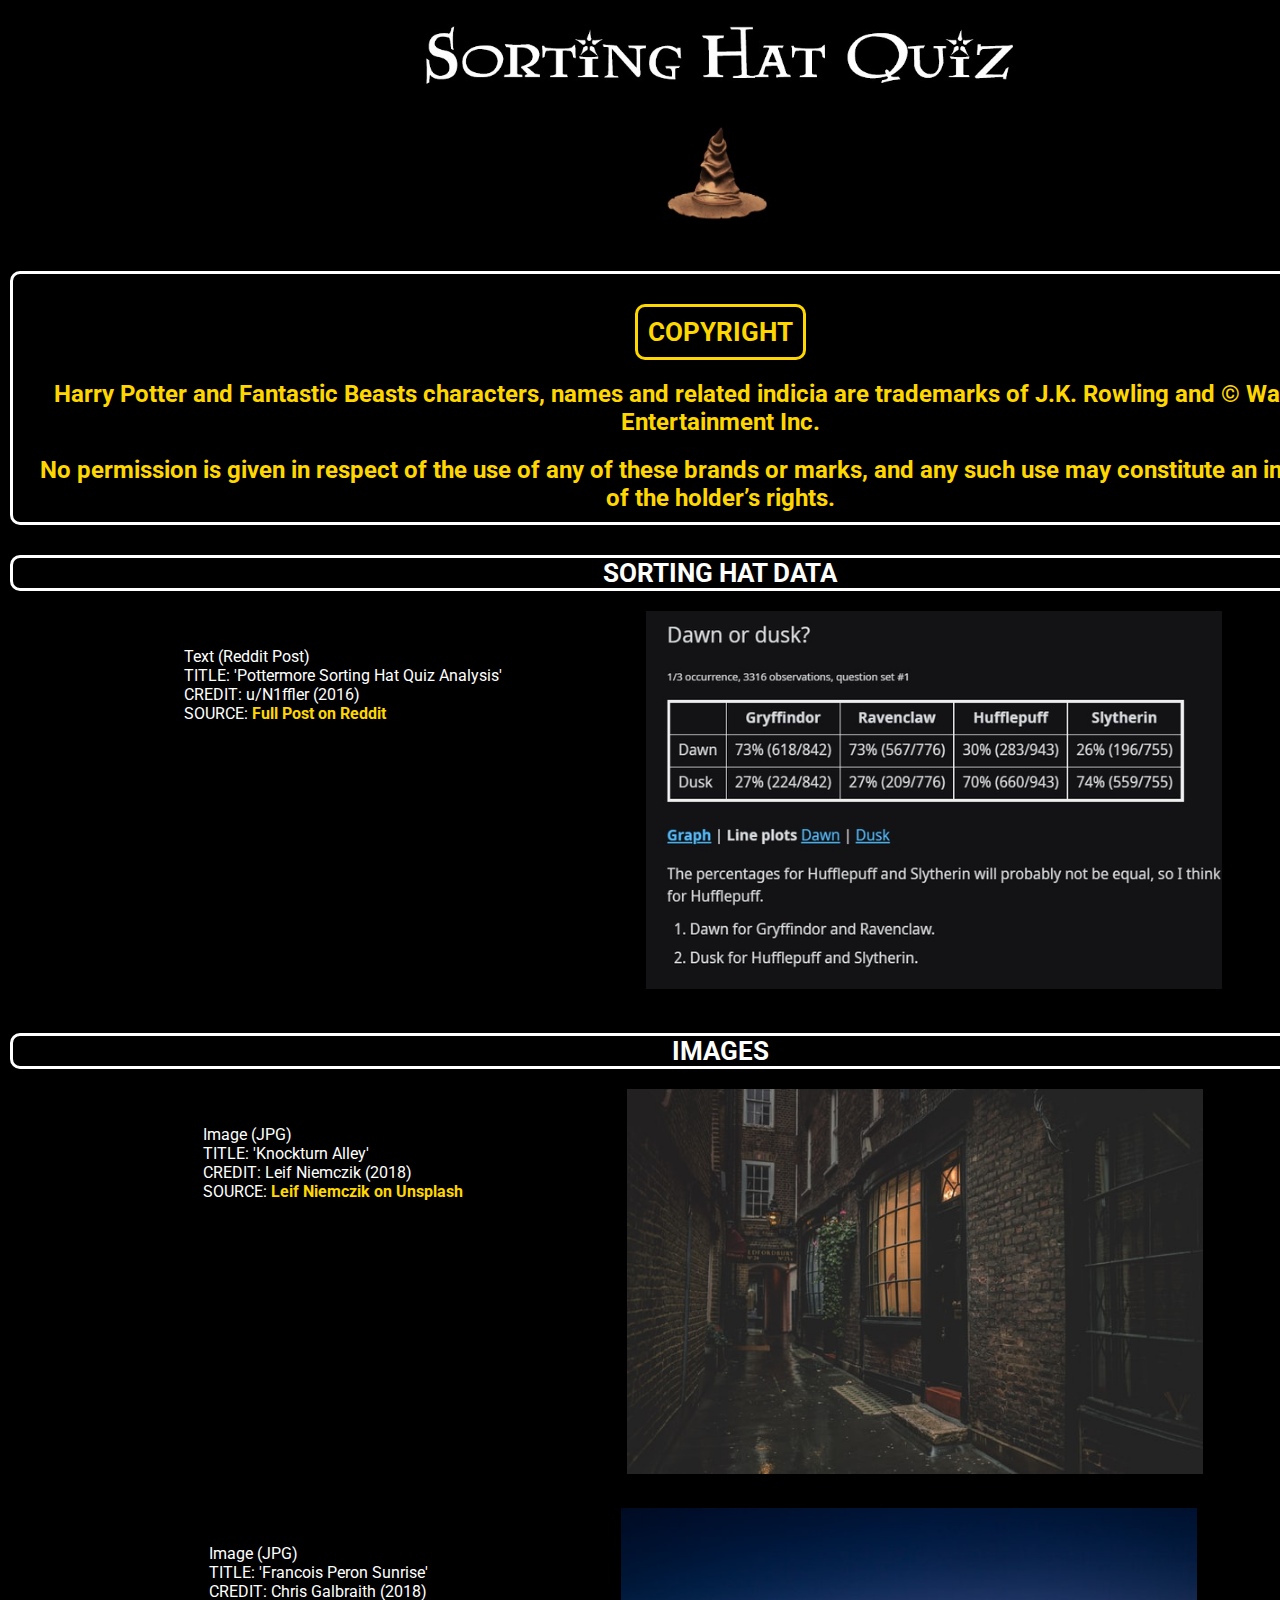
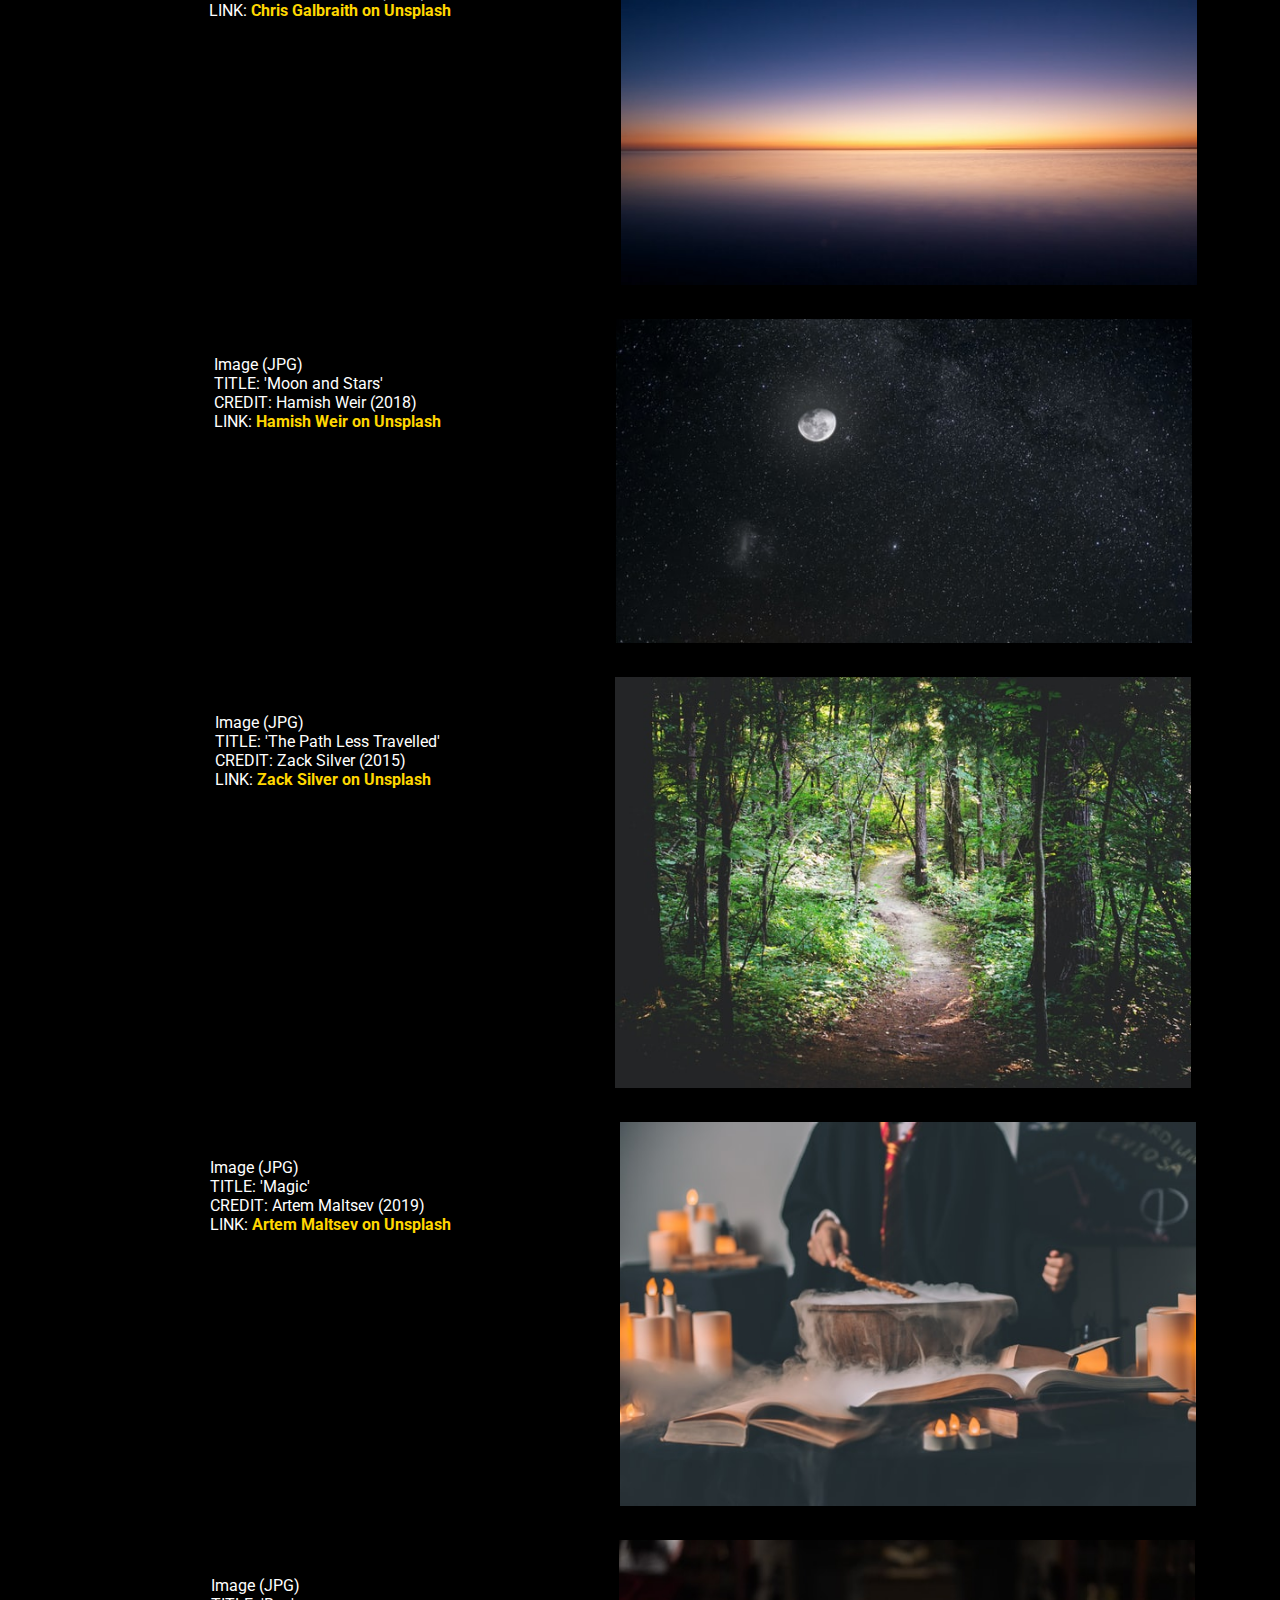
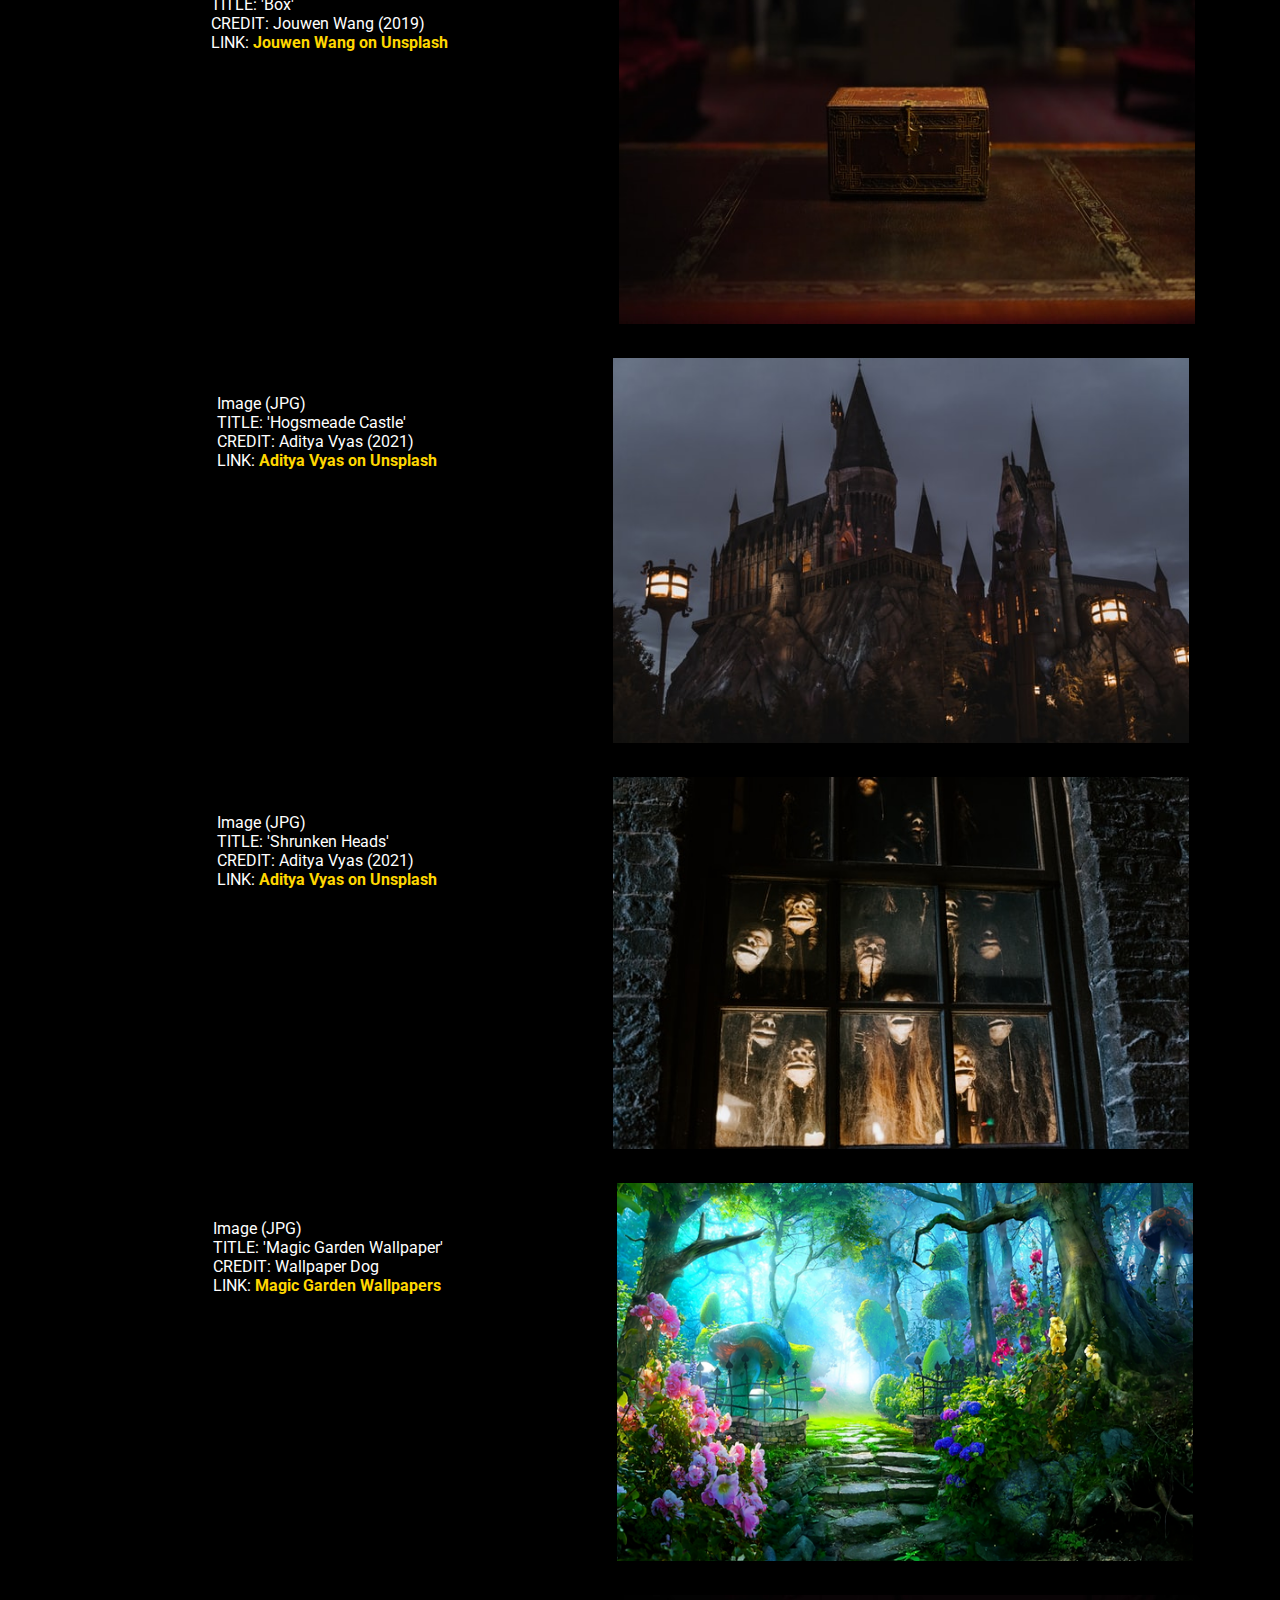
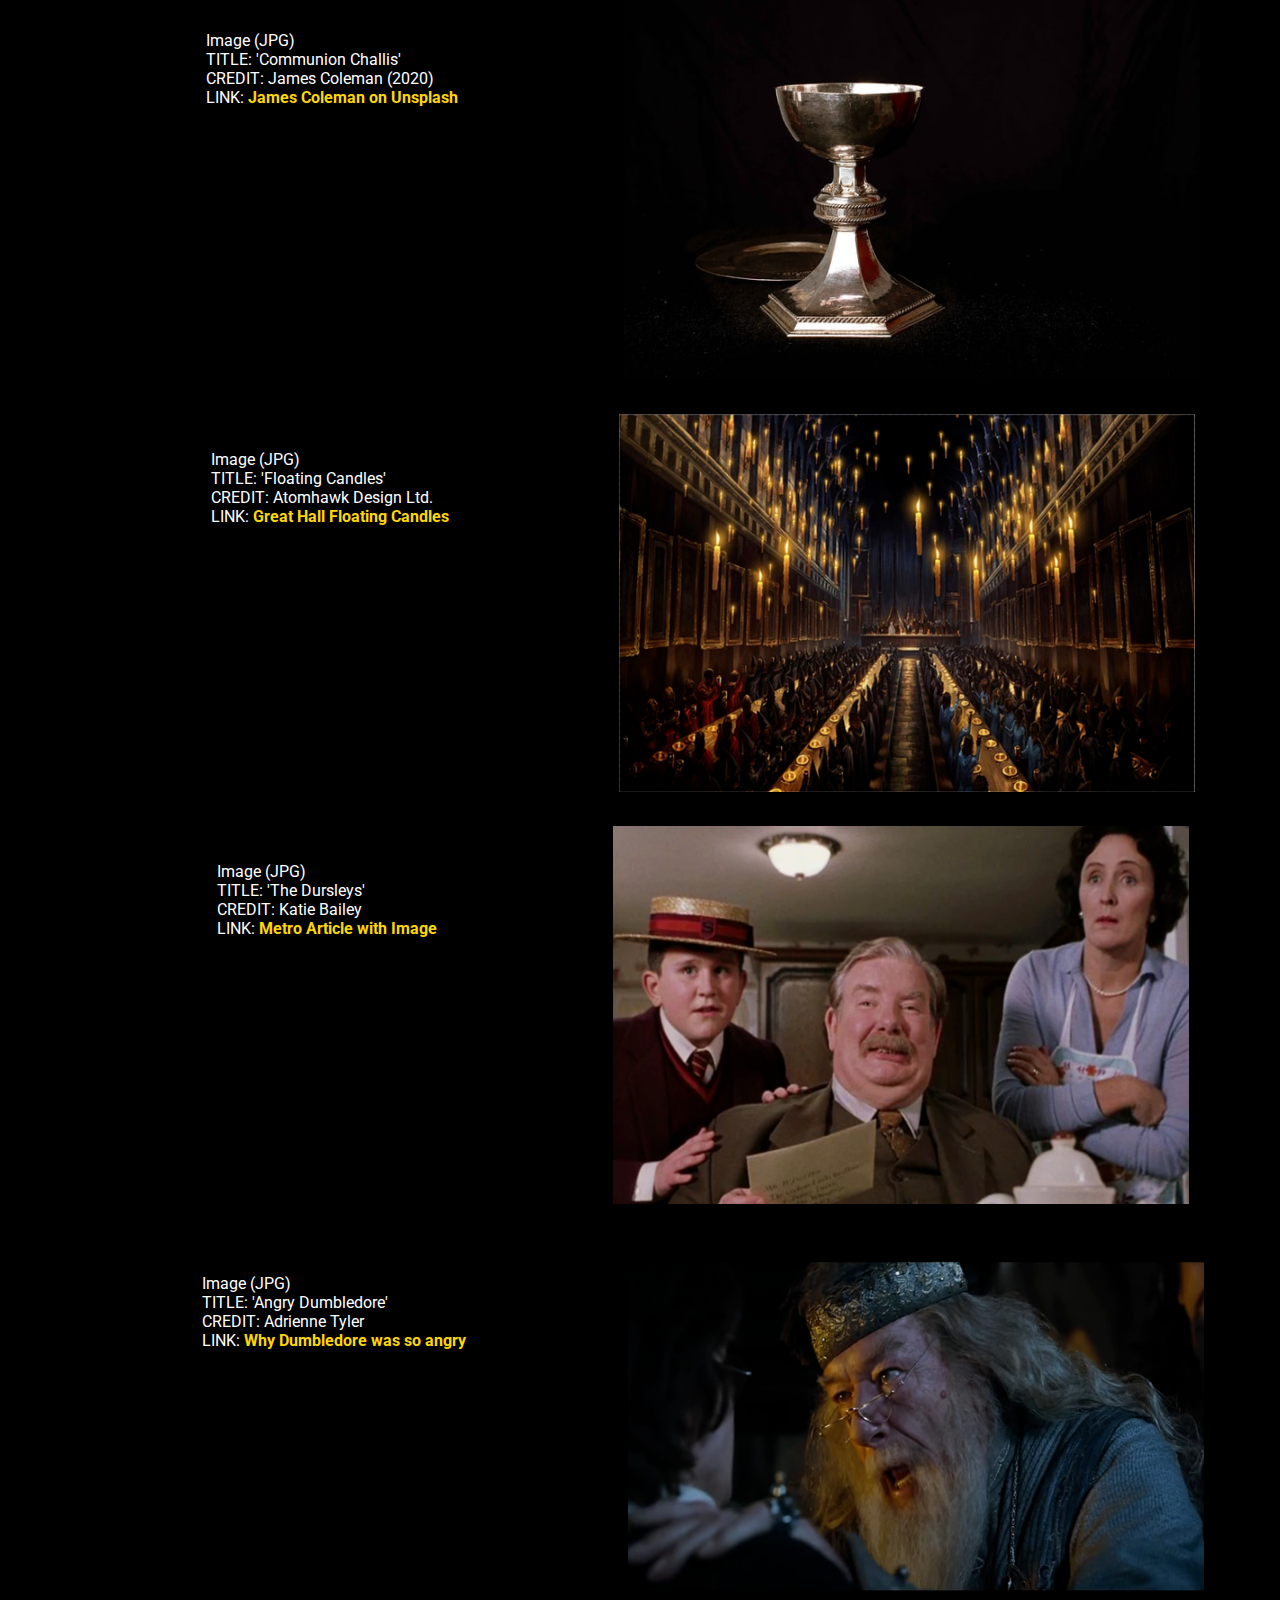
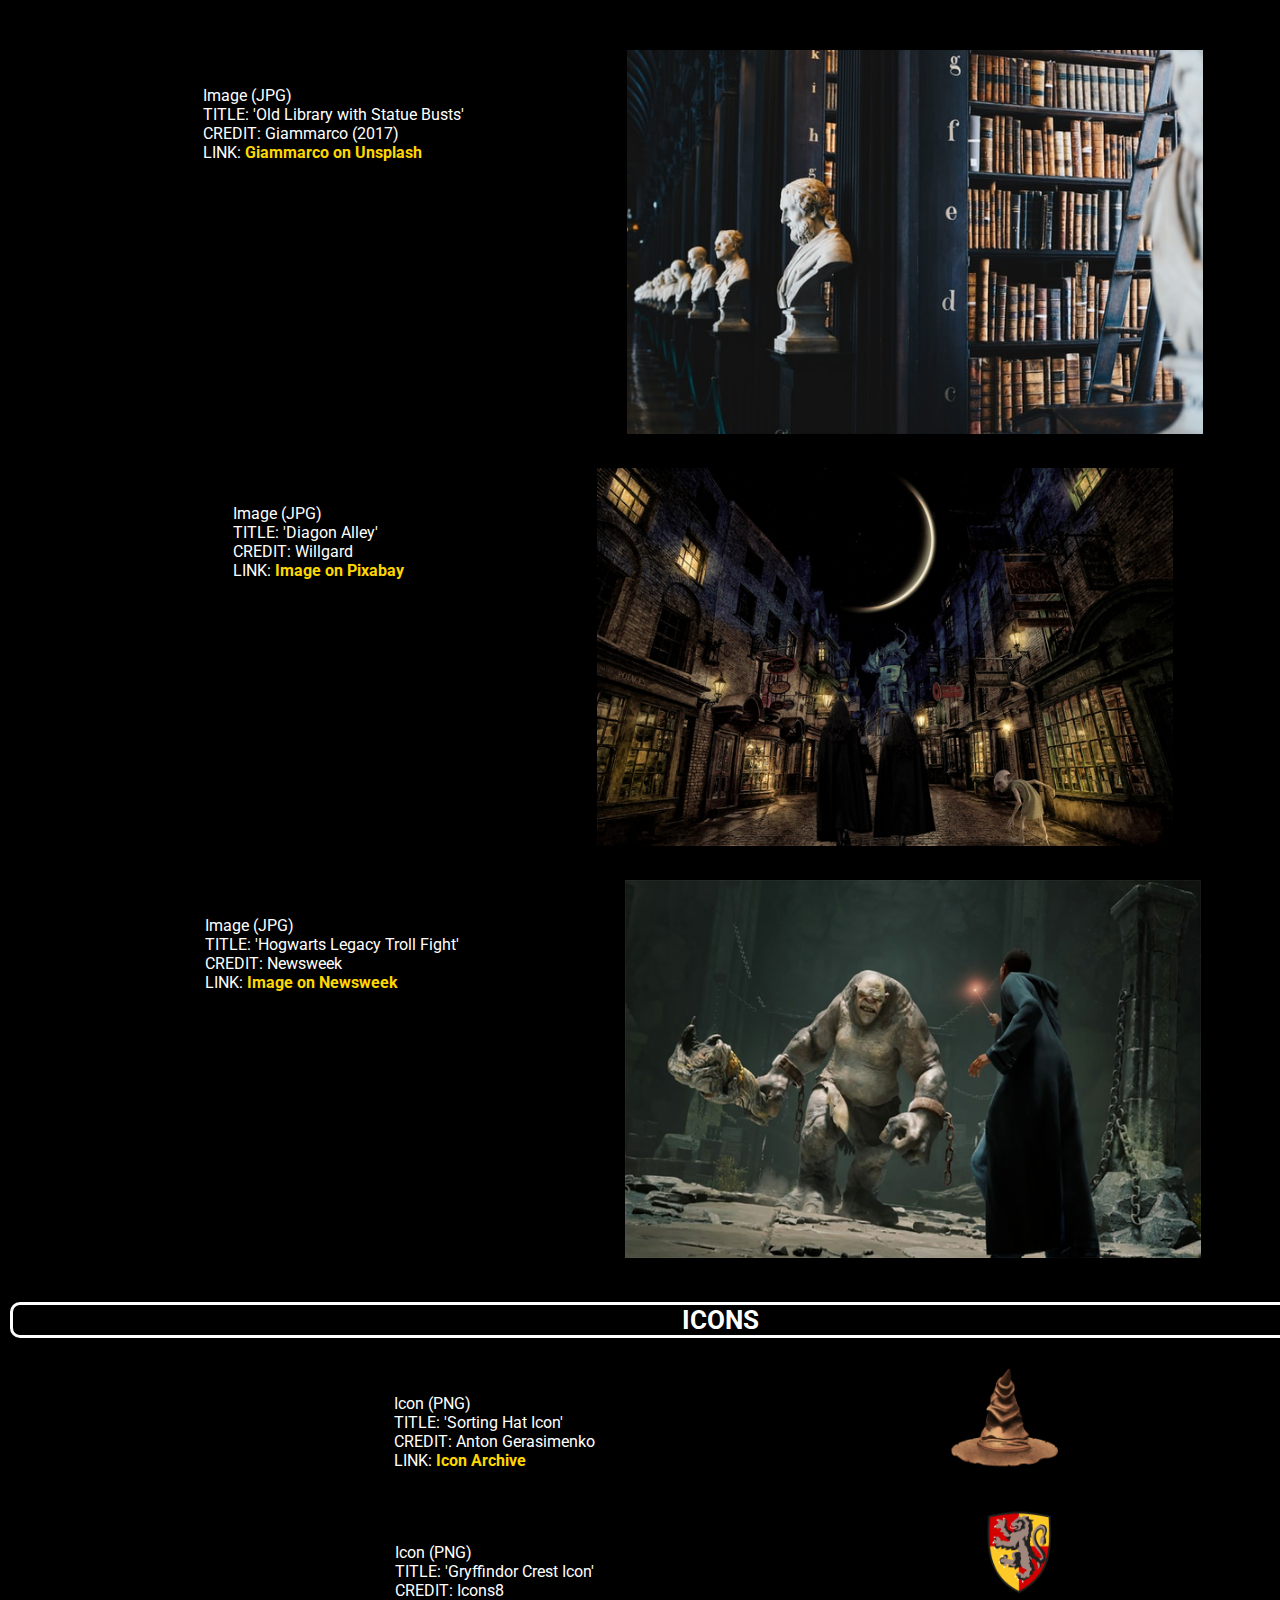
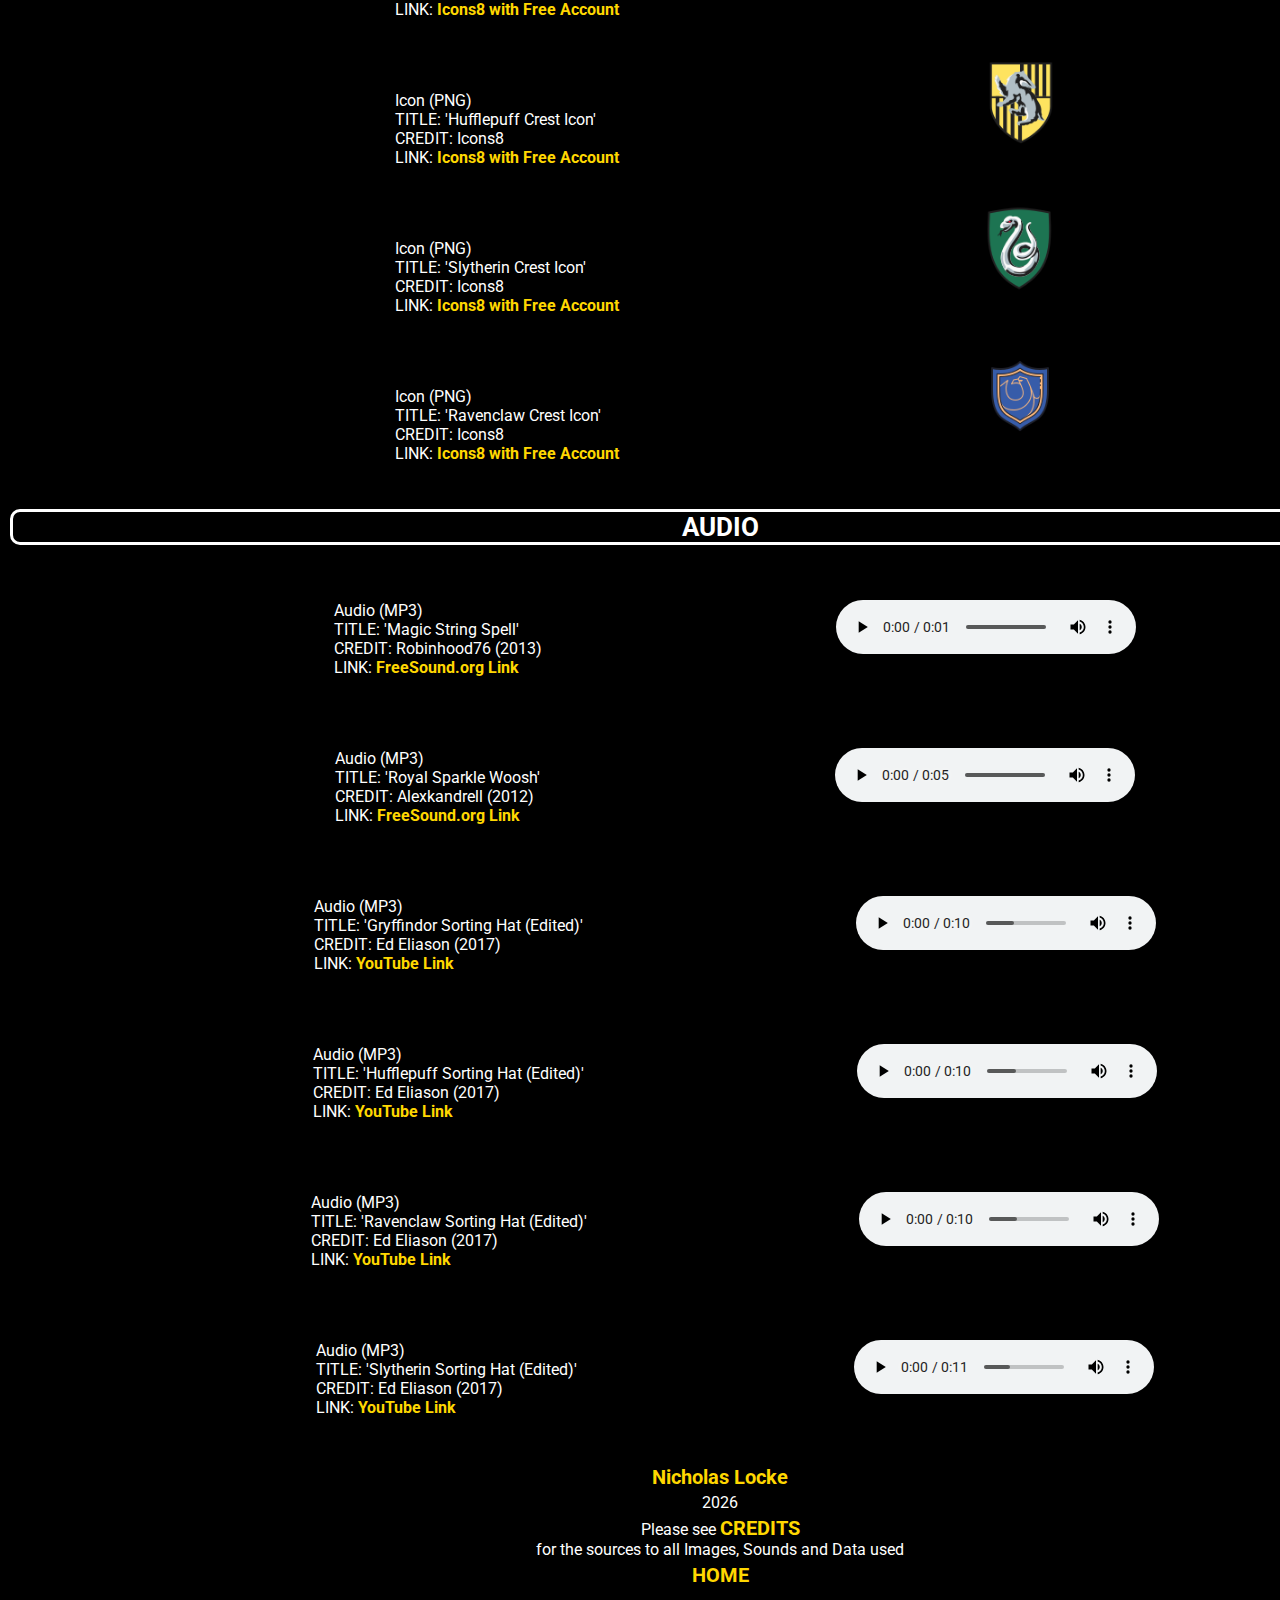
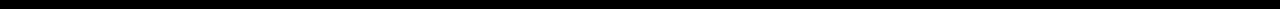
==== credits.html @ c32aa072 "Add files via upload" ====
<!DOCTYPE html>
<html lang="en">
    <head>
        <meta charset="UTF-8">
        <title>Sorting Hat Quiz | CREDITS</title>
        <meta name="viewport" content="width=device-width, initial-scale=1">
        <link rel="stylesheet" type="text/css" href="index.css">
        <link rel="preconnect" href="https://fonts.googleapis.com">
        <link rel="preconnect" href="https://fonts.gstatic.com" crossorigin>
        <link href="https://fonts.googleapis.com/css2?family=Cinzel+Decorative:wght@400;700&display=swap" rel="stylesheet">
        <link rel="preconnect" href="https://fonts.googleapis.com">
        <link rel="preconnect" href="https://fonts.gstatic.com" crossorigin>
        <link href="https://fonts.googleapis.com/css2?family=Cinzel:wght@600&display=swap" rel="stylesheet">
        <link href="https://fonts.googleapis.com/css2?family=Roboto:ital,wght@0,400;0,700;1,300&display=swap" rel="stylesheet">
        <link rel="preconnect" href="https://fonts.googleapis.com">
        <link rel="preconnect" href="https://fonts.gstatic.com" crossorigin>
        <link href="https://fonts.googleapis.com/css2?family=Merriweather:ital,wght@1,700&display=swap" rel="stylesheet">
        <script type="text/javascript" src="script.js"></script>
    </head>
    <body>
        <div id="page">
            <a href="index.html" class="home-image">
                <img src="images/Title-image-1.jpg" alt="Sorting Hat Quiz">
            </a>
            <div class="credit-heading">
                <h2 class="credit-heading" id="copyrightHeading">COPYRIGHT</h2>
                <h2 class="copyrightInfo">Harry Potter and Fantastic Beasts characters, names and related indicia are trademarks of J.K. Rowling and © Warner Bros. Entertainment Inc.</h2>
                <h2 class="copyrightInfo">No permission is given in respect of the use of any of these brands or marks, and any such use may constitute an infringement of the holder’s rights.</h2>
            </div>

            <h2 class="credit-heading">SORTING HAT DATA</h2>
            <div class="credit-image">
                <div class="creditsText">
                    <ul>
                        <li>Text (Reddit Post)</li>
                        <li>TITLE: 'Pottermore Sorting Hat Quiz Analysis'</li>
                        <li>CREDIT: u/N1ffler (2016)</li>
                        <li>SOURCE: <a href="https://www.reddit.com/r/Pottermore/comments/44os14/pottermore_sorting_hat_quiz_analysis/">Full Post on Reddit</a></li>
                    </ul>
                </div>
                <div class="creditsExample">
                    <img src="images/data-reddit-small.png" alt="Data table of Dawn or Dusk question on Reddit">
                </div>
            </div>
            <h2 class="credit-heading">IMAGES</h2>
            <div class="credit-image">
                <div class="creditsText">
                    <ul>
                        <li>Image (JPG)</li>
                        <li>TITLE: 'Knockturn Alley'</li>
                        <li>CREDIT: Leif Niemczik (2018)</li>
                        <li>SOURCE: <a href="https://unsplash.com/photos/Gp8R_D5klig">Leif Niemczik on Unsplash</a></li>
                    </ul>
                </div>
                <div class="creditsExample">
                    <img src="images/cobbletones-small-leif-niemczik.jpg" alt="Dimly-lit cobblestone alleyway">
                </div>
            </div>
            <div class="credit-image">
                <div class="creditsText">
                    <ul>
                        <li>Image (JPG)</li>
                        <li>TITLE: 'Francois Peron Sunrise'</li>
                        <li>CREDIT: Chris Galbraith (2018)</li>
                        <li>LINK: <a href="https://unsplash.com/photos/j_3qB1KygQ4">Chris Galbraith on Unsplash</a></li>
                    </ul>
                </div>
                <div class="creditsExample">
                    <img src="images/dawn-small-chris-galbraith.jpg" alt="Sunrise over Francois Peron National Park Beach in Australia">
                </div>
            </div>
            <div class="credit-image">
                <div class="creditsText">
                    <ul>
                        <li>Image (JPG)</li>
                        <li>TITLE: 'Moon and Stars'</li>
                        <li>CREDIT: Hamish Weir (2018)</li>
                        <li>LINK: <a href="https://unsplash.com/photos/cuO6_mnbgPE">Hamish Weir on Unsplash</a></li>
                    </ul>
                </div>
                <div class="creditsExample">
                    <img src="images/moon-stars-small-hamish-weir.jpg" alt="Bright Moon and starry night">
                </div>
            </div>
            <div class="credit-image">
                <div class="creditsText">
                    <ul>
                        <li>Image (JPG)</li>
                        <li>TITLE: 'The Path Less Travelled'</li>
                        <li>CREDIT: Zack Silver (2015)</li>
                        <li>LINK: <a href="https://unsplash.com/photos/5XiJQIvs6AY">Zack Silver on Unsplash</a></li>
                    </ul>
                </div>
                <div class="creditsExample">
                    <img src="images/woods-small-zack-silver.jpg" alt="Winding dirt path disappearing into the forest">
                </div>
            </div>
            <div class="credit-image">
                <div class="creditsText">
                    <ul>
                        <li>Image (JPG)</li>
                        <li>TITLE: 'Magic'</li>
                        <li>CREDIT: Artem Maltsev (2019)</li>
                        <li>LINK: <a href="https://unsplash.com/photos/3n7DdlkMfEg">Artem Maltsev on Unsplash</a></li>
                    </ul>
                </div>
                <div class="creditsExample">
                    <img src="images/potion-small-artem-maltsev.jpg" alt="Person in Harry Potter robes waving a wand over a misty bowl">
                </div>
            </div>
            <div class="credit-image">
                <div class="creditsText">
                    <ul>
                        <li>Image (JPG)</li>
                        <li>TITLE: 'Box'</li>
                        <li>CREDIT: Jouwen Wang (2019)</li>
                        <li>LINK: <a href="https://unsplash.com/photos/UChknR2z5EM">Jouwen Wang on Unsplash</a></li>
                    </ul>
                </div>
                <div class="creditsExample">
                    <img src="images/treasure-small-jouwen-wang.jpg" alt="A small gold and red ornate chest">
                </div>
            </div>
            <div class="credit-image">
                <div class="creditsText">
                    <ul>
                        <li>Image (JPG)</li>
                        <li>TITLE: 'Hogsmeade Castle'</li>
                        <li>CREDIT: Aditya Vyas (2021)</li>
                        <li>LINK: <a href="https://unsplash.com/photos/5qUJfO4NU4o">Aditya Vyas on Unsplash</a></li>
                    </ul>
                </div>
                <div class="creditsExample">
                    <img src="images/hogwarts-small-aditya-vyas.jpg" alt="A dark Hogsmeade Castle">
                </div>
            </div>
            <div class="credit-image">
                <div class="creditsText">
                    <ul>
                        <li>Image (JPG)</li>
                        <li>TITLE: 'Shrunken Heads'</li>
                        <li>CREDIT: Aditya Vyas (2021)</li>
                        <li>LINK: <a href="https://unsplash.com/photos/Ctpwu6-MeGM">Aditya Vyas on Unsplash</a></li>
                    </ul>
                </div>
                <div class="creditsExample">
                    <img src="images/shrunken-heads-small-aditya-vyas.jpg" alt="Shrunken head characters from Harry Potter in Diagon Alley">
                </div>
            </div>
            <div class="credit-image">
                <div class="creditsText">
                    <ul>
                        <li>Image (JPG)</li>
                        <li>TITLE: 'Magic Garden Wallpaper'</li>
                        <li>CREDIT: Wallpaper Dog</li>
                        <li>LINK: <a href="https://wallpaper.dog/magic-garden-wallpapers">Magic Garden Wallpapers</a></li>
                    </ul>
                </div>
                <div class="creditsExample">
                    <img src="images/Magical-Garden-small.png" alt="A bright, colorful, magical garden">
                </div>
            </div>
            <div class="credit-image">
                <div class="creditsText">
                    <ul>
                        <li>Image (JPG)</li>
                        <li>TITLE: 'Communion Challis'</li>
                        <li>CREDIT: James Coleman (2020)</li>
                        <li>LINK: <a href="https://unsplash.com/photos/oBn35IwlLYQ">James Coleman on Unsplash</a></li>
                    </ul>
                </div>
                <div class="creditsExample">
                    <img src="images/goblet-small-james-coleman.jpg" alt="A shimmering silver goblet">
                </div>
            </div>
            <div class="credit-image">
                <div class="creditsText">
                    <ul>
                        <li>Image (JPG)</li>
                        <li>TITLE: 'Floating Candles'</li>
                        <li>CREDIT: Atomhawk Design Ltd.</li>
                        <li>LINK: <a href="https://harrypotter.fandom.com/wiki/Great_Hall_floating_candles?file=Great_Hall_Pottermore.jpg">Great Hall Floating Candles</a></li>
                    </ul>
                </div>
                <div class="creditsExample">
                    <img src="images/great-hall-small.png" alt="The Great Hall filled with students and floating candles">
                </div>
            </div>
            <div class="credit-image">
                <div class="creditsText">
                    <ul>
                        <li>Image (JPG)</li>
                        <li>TITLE: 'The Dursleys'</li>
                        <li>CREDIT: Katie Bailey</li>
                        <li>LINK: <a href="https://metro.co.uk/2015/04/24/so-thats-why-the-dursleys-were-so-horrible-to-harry-potter-a-fan-has-the-answer-5165336/">Metro Article with Image</a></li>
                    </ul>
                </div>
                <div class="creditsExample">
                    <img src="images/dursleys-small.png" alt="The Dursley Family">
                </div>
            </div>
            <div class="credit-image">
                <div class="creditsText">
                    <ul>
                        <li>Image (JPG)</li>
                        <li>TITLE: 'Angry Dumbledore'</li>
                        <li>CREDIT: Adrienne Tyler</li>
                        <li>LINK: <a href="https://screenrant.com/harry-potter-dumbledore-goblet-fire-movie-book-changes-reason/">Why Dumbledore was so angry</a></li>
                    </ul>
                </div>
                <div class="creditsExample">
                    <img src="images/angry-dumbledore-small.png" alt="Angry Dumbledore">
                </div>
            </div>
            <div class="credit-image">
                <div class="creditsText">
                    <ul>
                        <li>Image (JPG)</li>
                        <li>TITLE: 'Old Library with Statue Busts'</li>
                        <li>CREDIT: Giammarco (2017)</li>
                        <li>LINK: <a href="https://unsplash.com/photos/zeH-ljawHtg">Giammarco on Unsplash</a></li>
                    </ul>
                </div>
                <div class="creditsExample">
                    <img src="images/library-small-giammarco.jpg" alt="Old library shelves lined with marble statue busts">
                </div>
            </div>
            <div class="credit-image">
                <div class="creditsText">
                    <ul>
                        <li>Image (JPG)</li>
                        <li>TITLE: 'Diagon Alley'</li>
                        <li>CREDIT: Willgard</li>
                        <li>LINK: <a href="https://pixabay.com/illustrations/fantasy-harry-potter-diagon-alley-5064699/">Image on Pixabay</a></li>
                    </ul>
                </div>
                <div class="creditsExample">
                    <img src="images/fantasy-small.png" alt="Two cloaked wizards and a house elf walk through Diagon Alley at night">
                </div>
            </div>
            <div class="credit-image">
                <div class="creditsText">
                    <ul>
                        <li>Image (JPG)</li>
                        <li>TITLE: 'Hogwarts Legacy Troll Fight'</li>
                        <li>CREDIT: Newsweek</li>
                        <li>LINK: <a href="https://d.newsweek.com/en/full/1638739/hogwarts-legacy-harry-potter-game-screenshot-troll.jpg">Image on Newsweek</a></li>
                    </ul>
                </div>
                <div class="creditsExample">
                    <img src="images/troll-fight-small.png" alt="A student holds their wand towards an approaching Mountain Troll">
                </div>
            </div>

            <h2 class="credit-heading">ICONS</h2>
            <div class="credit-image">
                <div class="creditsText">
                    <ul>
                        <li>Icon (PNG)</li>
                        <li>TITLE: 'Sorting Hat Icon'</li>
                        <li>CREDIT: Anton Gerasimenko</li>
                        <li>LINK: <a href="https://iconarchive.com/show/harry-potter-icons-by-anton-gerasimenko/sorting-hat-icon.html">Icon Archive</a></li>
                    </ul>
                </div>
                <div class="creditsExample">
                    <img src="images/Sorting-Hat-icon.png" alt="The Sorting Hat icon">
                </div>
            </div>
            <div class="credit-image">
                <div class="creditsText">
                    <ul>
                        <li>Icon (PNG)</li>
                        <li>TITLE: 'Gryffindor Crest Icon'</li>
                        <li>CREDIT: Icons8</li>
                        <li>LINK: <a href="https://icons8.com/icon/0MaghjCIlU4Y/gryffindor">Icons8 with Free Account</a></li>
                    </ul>
                </div>
                <div class="creditsExample">
                    <img src="images/icons8-gryffindor-100.png" alt="The Gryffindor crest icon">
                </div>
            </div>
            <div class="credit-image">
                <div class="creditsText">
                    <ul>
                        <li>Icon (PNG)</li>
                        <li>TITLE: 'Hufflepuff Crest Icon'</li>
                        <li>CREDIT: Icons8</li>
                        <li>LINK: <a href="https://icons8.com/icon/z7tMHw3wXwUG/hufflepuff">Icons8 with Free Account</a></li>
                    </ul>
                </div>
                <div class="creditsExample">
                    <img src="images/icons8-hufflepuff-100.png" alt="The Hufflepuff crest icon">
                </div>
            </div>
            <div class="credit-image">
                <div class="creditsText">
                    <ul>
                        <li>Icon (PNG)</li>
                        <li>TITLE: 'Slytherin Crest Icon'</li>
                        <li>CREDIT: Icons8</li>
                        <li>LINK: <a href="https://icons8.com/icon/cRceI952fhbT/slytherin">Icons8 with Free Account</a></li>
                    </ul>
                </div>
                <div class="creditsExample">
                    <img src="images/icons8-slytherin-100.png" alt="The Slytherin crest icon">
                </div>
            </div>
            <div class="credit-image">
                <div class="creditsText">
                    <ul>
                        <li>Icon (PNG)</li>
                        <li>TITLE: 'Ravenclaw Crest Icon'</li>
                        <li>CREDIT: Icons8</li>
                        <li>LINK: <a href="https://icons8.com/icon/x0UqGs4XcKTW/ravenclaw">Icons8 with Free Account</a></li>
                    </ul>
                </div>
                <div class="creditsExample">
                    <img src="images/icons8-ravenclaw-100.png" alt="The Ravenclaw crest icon">
                </div>
            </div>

            <h2 class="credit-heading">AUDIO</h2>
            <div class="credit-audio">
                <div class="creditsText">
                    <ul>
                        <li>Audio (MP3)</li>
                        <li>TITLE: 'Magic String Spell'</li>
                        <li>CREDIT: Robinhood76 (2013)</li>
                        <li>LINK: <a href="https://freesound.org/people/Robinhood76/sounds/178318/">FreeSound.org Link</a></li>
                    </ul>
                </div>
                <div class="creditsExample">
                    <audio src="audio/magic(edited).mp3" controls></audio>
                </div>
            </div>
            <div class="credit-audio">
                <div class="creditsText">
                    <ul>
                        <li>Audio (MP3)</li>
                        <li>TITLE: 'Royal Sparkle Woosh'</li>
                        <li>CREDIT: Alexkandrell (2012)</li>
                        <li>LINK: <a href="https://freesound.org/people/alexkandrell/sounds/170523/">FreeSound.org Link</a></li>
                    </ul>
                </div>
                <div class="creditsExample">
                    <audio src="audio/Royal-sparkle-woosh-centre.mp3" controls></audio>
                </div>
            </div>
            <div class="credit-audio">
                <div class="creditsText">
                    <ul>
                        <li>Audio (MP3)</li>
                        <li>TITLE: 'Gryffindor Sorting Hat (Edited)'</li>
                        <li>CREDIT: Ed Eliason (2017)</li>
                        <li>LINK: <a href="https://www.youtube.com/watch?v=QIMtW4Jh1Xo&ab_channel=EdEliason">YouTube Link</a></li>
                    </ul>
                </div>
                <div class="creditsExample">
                    <audio src="audio/Gryffindor(edited).mp3" controls></audio>
                </div>
            </div>
            <div class="credit-audio">
                <div class="creditsText">
                    <ul>
                        <li>Audio (MP3)</li>
                        <li>TITLE: 'Hufflepuff Sorting Hat (Edited)'</li>
                        <li>CREDIT: Ed Eliason (2017)</li>
                        <li>LINK: <a href="https://www.youtube.com/watch?v=VfZ1xZTF_RA&ab_channel=EdEliason">YouTube Link</a></li>
                    </ul>
                </div>
                <div class="creditsExample">
                    <audio src="audio/Hufflepuff(edited).mp3" controls></audio>
                </div>
            </div>
            <div class="credit-audio">
                <div class="creditsText">
                    <ul>
                        <li>Audio (MP3)</li>
                        <li>TITLE: 'Ravenclaw Sorting Hat (Edited)'</li>
                        <li>CREDIT: Ed Eliason (2017)</li>
                        <li>LINK: <a href="https://www.youtube.com/watch?v=O9XVYs-aSW0&ab_channel=EdEliason">YouTube Link</a></li>
                    </ul>
                </div>
                <div class="creditsExample">
                    <audio src="audio/Ravenclaw(edited).mp3" controls></audio>
                </div>
            </div>
            <div class="credit-audio">
                <div class="creditsText">
                    <ul>
                        <li>Audio (MP3)</li>
                        <li>TITLE: 'Slytherin Sorting Hat (Edited)'</li>
                        <li>CREDIT: Ed Eliason (2017)</li>
                        <li>LINK: <a href="https://www.youtube.com/watch?v=ozC4uWuJ-d0&ab_channel=EdEliason">YouTube Link</a></li>
                    </ul>
                </div>
                <div class="creditsExample">
                    <audio src="audio/Slytherin(edited).mp3" controls></audio>
                </div>
            </div>
            <footer class="mainFooter">
                <p><a href="https://github.com/nloc1929" target="#">Nicholas Locke</a></p>
                <p><span id="date_year"></span></p>
                <p>Please see <a href="credits.html">CREDITS</a> <br>for the sources to all Images, Sounds and Data used</p>
                <p><a href="index.html">HOME</a> <br></p>
                <!-- JAVASCRIPT FUNCTION TO DISPLAY CURRENT YEAR -->
                <script>
                    const getYear = new Date();
                    document.getElementById('date_year').textContent = getYear.getFullYear();
                </script>
            </footer>
        </div>


        <!-- AUDIO FILES -->
        <audio id="gryffindorAudio"><source src="audio/Gryffindor(edited).mp3"></audio>
        <audio id="ravenclawAudio"><source src="audio/Ravenclaw(edited).mp3"></audio>
        <audio id="hufflepuffAudio"><source src="audio/Hufflepuff(edited).mp3"></audio>
        <audio id="slytherinAudio"><source src="audio/Slytherin(edited).mp3"></audio>
        <audio id="buttonAudio"><source src="audio/magic(edited).mp3"></audio>
        <audio id="restartAudio"><source src="audio/Royal-sparkle-woosh-centre.mp3"></audio>

    </body>
</html>
---- index.css ----
body {
    margin: 0;
    padding: 0;
    background-color: #000;
}
#page {
    max-width: 100%;
    background-color: #000;
}

:root {
    --goldColor: linear-gradient(gold, goldenrod);
    --boneWhite: #faf6f0;
}

/* TITLE IMAGE (SORTING HAT QUIZ) */
.title-image {
    display: flex;
    justify-content: center;
    align-items: center;
    background-color: #000;
}
.title-image img {
    width: 50%;
}
#question-count1, #question-count2 {
    color: #FFF;
    font-family: 'Cinzel', serif;
    font-weight: bold;
}


/* QUESTION 1 CSS (2-PART QUESTION) */
/* 1: MOON OR STARS? */
.question1 {
    display: flex;
    justify-content: center;
    align-items: center;
    flex-direction: column;
    background: url(images/moon-stars-hamish-weir.jpg) no-repeat fixed;
    padding: 20px;
    height: 550px;
    font-family: 'Cinzel Decorative', cursive;
}
.question1 h2 {
    color: #FFF;
    text-align: center;
    background-color: rgb(0, 0, 0, 0.6);
    padding: 20px;
    border-radius: 10px;
    font-size: 20px;
}
.question1 .buttons {
    display: flex;
    justify-content: center;
    align-items: center;
    flex-direction: row;
    gap: 0px;
    width: 50%;
}
.buttons button {
    padding: 30px;
    margin: 10px;
    cursor: pointer;
    font-family: 'Cinzel', serif;
    font-size: 16px;
    border-radius: 10px;
    transition: 0.2s;
}
.buttons button:hover {
    box-shadow: #FFF 0px 0px 10px 10px;
    filter: brightness(1.1);
    background: none;
    color: var(--boneWhite);
    background-color: rgb(0, 0, 0, 0.7);
}


/* QUESTION 2 CSS (2-PART QUESTION) */
/* 2A: DUSK OR DAWN? */
/* 2B: FOREST OR RIVER? */
.question2 {
    display: none;
    justify-content: center;
    align-items: center;
    flex-direction: column;
    /* 2A: background: url(images/daw-dusk-chris-galbraith.jpg) no-repeat fixed;*/
    /* 2B: background: url(images/woods-photo-zack-silver.jpg) no-repeat fixed;*/
    padding: 20px;
    height: 550px;
    font-family: 'Cinzel Decorative', cursive;
}
.question2 h2 {
    color: #FFF;
    text-align: center;
    background-color: rgb(0, 0, 0, 0.6);
    padding: 20px;
    border-radius: 10px;
    font-size: 20px;
}
.question2 .buttons {
    display: flex;
    justify-content: center;
    align-items: center;
    flex-direction: row;
    width: 50%;
}



/* QUESTION 3 CSS (4-PART QUESTION) */
/* 3A: FOUR CHESTS */
/* 3B: FOUR GOBLETS */
.question3 {
    display: none;
    justify-content: center;
    align-items: center;
    flex-direction: column;
    /* 3A: background: url(images/treasure-chest-jouwen-wang.jpg) no-repeat center fixed;*/
    /* 3B: background: url(images/goblet-james-coleman.jpg) no-repeat fixed;*/
    padding: 20px 20px 100px 20px;
    height: 570px;
    font-family: 'Cinzel Decorative', cursive;
}
.question3 h2 {
    color: #FFF;
    text-align: center;
    margin-top: 80px;
    background-color: rgb(0, 0, 0, 0.6);
    padding: 20px;
    border-radius: 10px;
    font-size: 18px;
}
.buttons-row {
    display: flex;
    justify-content: center;
    align-items: stretch;
    flex-direction: row;
    gap: 0px;
    width: 70%;
    max-width: 100%;
}
.buttons-row button {
    padding: 10px;
    margin: 10px;
    cursor: pointer;
    width: 300px;
    height: 240px;
    min-width: 160px;
    min-height: 240px;
    font-family: 'Cinzel', serif;
    font-size: 14px;
    border-radius: 10px;
    transition: 0.2s;
}
.buttons-row button:hover {
    box-shadow: #FFF 0px 0px 10px 10px;
    background: none;
    color: var(--boneWhite);
    background-color: rgb(0, 0, 0, 0.7);
}

/* QUESTION 4 CSS (4-PART QUESTION) */
/* 4A: BRIDGE TROLL FIGHT */
/* 4B: MAGICAL GARDEN */
.question4 {
    display: none;
    justify-content: center;
    align-items: center;
    flex-direction: column;
    /*4A: background: url(images/troll-fight.png) no-repeat fixed;*/
    /*4B: background: url(images/Magical-Garden_1920x1080.png) no-repeat fixed;*/
    padding: 20px 20px 100px 20px;
    height: 650px;
    font-family: 'Cinzel Decorative', cursive;
}
.question4 h2 {
    color: #FFF;
    text-align: center;
    margin-top: 80px;
    background-color: rgb(0, 0, 0, 0.6);
    padding: 20px;
    border-radius: 10px;
}
#answer-4A, #answer-4B, #answer-4C, #answer-4D {
    height: 160px;
    min-height: 160px;
}


/* QUESTION 5 CSS (4-PART QUESTION) */
/* 5A: REMEMBERED AFTER YOUR DEATH */
/* 5B: WHICH NIGHTMARE? */
.question5 {
    display: none;
    justify-content: center;
    align-items: center;
    flex-direction: column;
    /* 5A: background: url(images/cobblestones-leif-niemczik.jpg) no-repeat center fixed;*/
    /* 5B: background: url(images/shrunken-heads-aditya-vyas.jpg) no-repeat center fixed;*/
    padding: 20px 20px 100px 20px;
    height: 570px;
    font-family: 'Cinzel Decorative', cursive;
}
.question5 h2 {
    color: #FFF;
    text-align: center;
    margin-top: 60px;
    width: 70%;
    background-color: rgb(0, 0, 0, 0.6);
    padding: 20px;
    border-radius: 10px;
    font-size: 18px;
}


/* QUESTION 6 CSS (4-PART QUESTION) */
/* 6A: A MUGGLE CONFRONTS YOU AND ACCUSES YOU OF BEING A WITCH/WIZARD. DO YOU? */
/* 6B: LATE AT NIGHT YOU HEAR A MAGICAL CRY. DO YOU? */
.question6 {
    display: none;
    justify-content: center;
    align-items: center;
    flex-direction: column;
    /* 6A: background: url(images/dursleys-2.png) no-repeat center fixed;*/
    /* 6B: background: url(images/fantasy-large.jpg) no-repeat center fixed;*/
    padding: 20px 20px 100px 20px;
    height: 570px;
    font-family: 'Cinzel Decorative', cursive;
}
.question6 h2 {
    color: #FFF;
    text-align: center;
    margin-top: 60px;
    width: 70%;
    background-color: rgb(0, 0, 0, 0.6);
    padding: 20px;
    border-radius: 10px;
    font-size: 18px;
}


/* QUESTION 7 CSS (4-PART QUESTION) */
/* 7A: WHICH ROAD TEMPTS YOU THE MOST? */
/* 7B: GIVEN THE CHOICE, WOULD YOU INVENT A POTION THAT... */
.question7 {
    display: none;
    justify-content: center;
    align-items: center;
    flex-direction: column;
    /* 7A: background: url(images/hogwarts-photo-aditya-vyas.jpg) no-repeat center fixed; */
    /* 7B: background: url(images/potion-artem-maltsev.jpg) no-repeat center fixed; */
    padding: 20px 20px 100px 20px;
    height: 570px;
    font-family: 'Cinzel Decorative', cursive;
}
.question7 h2 {
    color: #FFF;
    text-align: center;
    margin-top: 60px;
    width: 70%;
    background-color: rgb(0, 0, 0, 0.6);
    padding: 20px;
    border-radius: 10px;
    font-size: 18px;
}
.buttons-row-small {
    display: flex;
    justify-content: center;
    align-items: stretch;
    flex-direction: row;
    gap: 0px;
    width: 50%;
    max-width: 90%;
}
.buttons-row-small button {
    padding: 10px;
    margin: 10px;
    cursor: pointer;
    width: 200px;
    height: 150px;
    min-width: 180px;
    min-height: 150px;
    font-family: 'Cinzel', serif;
    font-size: 14px;
    border-radius: 10px;
    transition: 0.2s;
}
.buttons-row-small button:hover {
    box-shadow: #FFF 0px 0px 10px 10px;
    background: none;
    color: var(--boneWhite);
    background-color: rgb(0, 0, 0, 0.7);
}


/* QUESTION 8 CSS (4-PART QUESTION) */
/* 8A: WHICH OF THE FOLLOWING WOULD YOU HATE PEOPLE TO CALL YOU? */
/* 8B: HOW WOULD YOU LIKE TO BE KNOWN TO HISTORY? */
.question8 {
    display: none;
    justify-content: center;
    align-items: center;
    flex-direction: column;
    /* 8A: background: url(images/great-hall-2.png) no-repeat center fixed; */
    /* 8B: background: url(images/library-statues-giammarco.jpg) no-repeat center fixed; */
    padding: 20px 20px 100px 20px;
    height: 570px;
    font-family: 'Cinzel Decorative', cursive;
}
.question8 h2 {
    color: #FFF;
    text-align: center;
    margin-top: 60px;
    width: 70%;
    background-color: rgb(0, 0, 0, 0.6);
    padding: 20px;
    border-radius: 10px;
    font-size: 18px;
}



/* QUESTION 9 CSS (2-PART QUESTION) */
.question9 {
    display: none;
    justify-content: center;
    align-items: center;
    flex-direction: column;
    background: url(images/angry-dumbledore.jpg) no-repeat center fixed;
    padding: 20px;
    height: 550px;
    font-family: 'Cinzel Decorative', cursive;
}
.question9 h2 {
    color: #FFF;
    text-align: center;
    background-color: rgb(0, 0, 0, 0.6);
    padding: 10px;
    border-radius: 10px;
    font-size: 20px;
}
.question9 .buttons {
    display: flex;
    justify-content: center;
    align-items: center;
    flex-direction: row;
    width: 50%;
}






/* OPENING MODAL SCREEN */
.modal-opening {
    display: flex;
    justify-content: center;
    align-items: center;
    flex-direction: column;
    background-color: #fefefe;
    margin: 5% auto;
    padding: 20px 20px 60px 20px;
    border: 2px solid #fefefe;
    color: #FFF;
    border-radius: 10px;
    width: 80%;
    height: 80%;
}
.subtitle {
    display: flex;
    justify-content: center;
    align-items: center;
    text-align: center;
    font-family: 'Cinzel', serif;
    color: #FFF;
    font-size: 22px;
}
.sortingHatIcon {
    display: flex;
    justify-content: center;
    align-items: center;
}
.sortingHatIcon img {
    margin: auto;
    width: 80px;
    height: 80px;
    position: relative;
}
.gameDescription {
    display: flex;
    justify-content: center;
    align-items: center;
    flex-direction: column;
    margin: 20px;
    margin-top: 50px;
}
.gameDescription h2 {
    margin: auto;
    color: #FFF;
    font-size: 36px;
    font-family: 'Cinzel', serif;
    text-align: center;
}


/* MODAL CSS */
.modal {
    display: none; 
    position: fixed;
    z-index: 1;
    left: 0;
    top: 0;
    width: 100%; 
    height: 100%; 
    overflow: auto;
    background-color: rgb(0,0,0); 
    background-color: rgba(0,0,0,0.4);
}
.modal-content {
    display: flex;
    justify-content: center;
    align-items: center;
    flex-direction: column;
    background-color: #fefefe;
    margin: 5% auto;
    padding: 20px;
    border: 2px solid #fefefe;
    color: #FFF;
    border-radius: 10px;
    width: 80%;
    animation: fadeInBack 8.5s ease-in;
}
.close, .close1 {
    color: rgb(91, 91, 91);
    float: right;
    font-size: 28px;
    font-weight: bold;
}
.close:hover, .close1:hover,
.close:focus, .close1:focus {
    color: #FFF;
    text-decoration: none;
    cursor: pointer;
}
#modalScreen, #endScreen {
    background-color: #000;
}



/* SCORE DISPLAY */

.traits {
    display: flex;
    justify-content: center;
    align-items: center;
    text-align: center;
    font-family: 'Cinzel', serif;
    color: #FFF;
    animation: fadeIn 8.5s ease-in;
}
.finalResult {
    display: flex;
    justify-content: center;
    align-items: center;
    margin: 20px;
    margin-top: 50px;
}
.finalResult h2 {
    margin: auto;
    color: #FFF;
    font-size: 36px;
    font-family: 'Cinzel', serif;
    text-align: center;
    animation: fadeIn 8.5s ease-in;
}
.finalResultImg {
    display: flex;
    justify-content: center;
    align-items: center;

}
.finalResultImg img {
    margin: auto;
    width: 80px;
    height: 80px;
    position: relative;
    animation-name: example;
    animation-duration: 4.25s;
    animation-iteration-count: 2;
}


.houseCrest {
    animation: fadeIn 8.5s ease-in;
}

.welcomeMessage {
    display: flex;
    justify-content: center;
    align-items: center;
    animation: fadeIn 8.5s ease-in;
}
.welcomeMessage p {
    font-family: 'Cinzel Decorative', cursive;
    font-weight: bold;
    font-variant: uppercase;
    text-align: center;
    font-size: 24px;
    margin: auto;
}

.houseDescription {
    display: flex;
    justify-content: center;
    align-items: center;
    animation: fadeIn 8.5s ease-in;
}
.houseDescription p {
    width: 70%;
    font-family: 'Roboto', sans-serif;
    font-size: 16px;
    text-align: center;
    color: #faf6f0;
}
  
.scoreDisplay {
    display: flex;
    justify-content: center;
    flex-wrap: wrap;
    flex-direction: row;
    gap: 5px;
    margin: 10px;
    animation: fadeIn 8.5s ease-in;
}
.scoreDisplay div {
    background-color: rgb(30, 30, 30);
    margin: 5px;
    width: 38%;
    height: 30%;
    max-width: 100%;
    max-height: 20%;
    padding: 10px;
    border-style: solid;
    border-color: #fefefe;
    border-radius: 20px;
}
.scoreDisplay h2 {
    color:#f4f7f8;
    text-align: center;
    font-family: 'Cinzel', serif;
    font-size: 14px;
    background-color: rgb(0, 0, 0, 0.4);
    padding: 10px 5px;
    border-radius: 10px;
    max-width: 90%;
    width: 90%;
}
.scoreDisplay p {
    margin: auto;
    text-align: center;
    font-family: 'Cinzel', serif;
    font-size: 13px;

}
#gryffScore {
    background-image: linear-gradient(rgba(161, 17, 17, 0.957), rgb(67, 1, 1));
}
#ravenScore {
    background-image: linear-gradient(rgb(0, 73, 79), rgb(0, 0, 78));
}
#huffleScore {
    background-image: linear-gradient(goldenrod, rgb(101, 39, 0));
}
#slythScore {
    background-image: linear-gradient(#002009, rgb(1, 59, 38));
}


.quoteContent {
    font-family: 'Merriweather', serif;
    font-size: 20px;
    width: 50%;
    text-align: center;
    color:#faf6f0;
    margin: auto;
    margin-bottom: 0px;
    animation: fadeIn 8.5s ease-in;
}

.quotePerson {
    display: flex;
    justify-content: center;
    align-items: center;
    animation: fadeIn 8.5s ease-in;
}
.quotePerson, .quotePerson p {
    font-family: 'Roboto', sans-serif;
    font-size: 16px;
    font-weight: bold;
    width: 100%;
    text-align: center;
    color:#faf6f0;
    padding: 0px 0px 5px 0px;
    margin: 0px;
}

.quoteSource p {
    font-family: 'Roboto', sans-serif;
    font-size: 14px;
    font-weight: bold;
    width: 100%;
    text-align: center;
    color:#faf6f0;
    margin: auto;
    margin-bottom: 20px;
    animation: fadeIn 8.5s ease-in;
}

.playAgain, .playGame {
    display: flex;
}
.playAgain button, .playGame button {
    margin: auto;
    padding: 10px 20px;
    font-size: 16px;
    font-weight: bold;
    transition: 0.5s;
    border-radius: 10px;
    margin-top: 20px;
    background-image: linear-gradient(gold, goldenrod);
}
.playAgain button:hover, .playGame button:hover {
    transform: scale(1.1);
    border-style: solid;
    border-color: black;
    cursor: pointer;
    filter: contrast(1.5);
    
}





/*============================================================= CREDITS PAGE ==================================================================*/

/* HOME IMAGE (SORTING HAT IMAGE LINK) */
.home-image {
    display: flex;
    justify-content: center;
    align-items: center;
    background-color: #000;
}
.home-image img {
    width: 50%;
}

/* CREDITS HEADINGS CSS */
.credit-heading {
    display: flex;
    justify-content: center;
    align-content: center;
    flex-wrap: wrap;
    margin: 10px;
    margin-top: 30px;
    font-size: 26px;
    font-family: 'Roboto', sans-serif;
    color: #FFF;
    border-style: solid;
    border-color: #FFF;
    border-radius: 10px;
}
#copyrightHeading {
    padding: 10px;
    color: gold;
    border-color: gold;
}
.copyrightInfo {
    font-size: 24px;
    text-align: center;
    margin: 10px 20px;
    color: gold;
}

/* CREDITS TEXT CSS */
.credit-image {
    display: flex;
    justify-content: space-evenly;
    align-content: center;
    flex-wrap: wrap;
    margin: 10px;
}
.credit-image li {
    list-style-type: none;
}

.credit-audio {
    display: flex;
    justify-content: space-evenly;
    align-content: center;
    flex-wrap: wrap;
    margin: 10px;
}
.credit-audio li {
    list-style-type: none;
}
.creditsExample audio {
    margin-top: 35px;
}


.creditsText {
    font-family: 'Roboto', sans-serif;
    color: #FFF;
    margin-top: 30px;
}
.creditsText a {
    text-decoration: none;
    color: gold;
    font-weight: bold;
    transition: 0.2s;
}
.creditsText a:hover {
    filter: brightness(1.1);
    text-shadow: #f4f7f8 5px;
}
.creditsExample {
    margin: 10px;
    border-radius: 5px;
}
.creditsExample img {
    max-width: 90%;
}






































/* FOOTER */
.mainFooter {
    display: flex;
    justify-content: center;
    align-items: center;
    flex-direction: column;
    padding: 20px;
    background-color: #000;
    color: #FFF;
    font-family: 'Roboto', sans-serif;
}
.mainFooter p {
    text-align: center;
    margin: 2px;
    padding: 0px;
}
.mainFooter a {
    text-decoration: none;
    color: gold;
    font-weight: bold;
    font-size: 20px;
    transition: 0.2s;
}
.mainFooter a:hover {
    filter: brightness(1.1);
    text-shadow: #f4f7f8 5px;
}






/* KEYFRAME ANIMATION */
@keyframes fadeInBack {
    0%   {background-image: none}
    50%  {background-image: none} 
    99%  {background-image: none}
    100% {background-image: inherit}
}
@keyframes fadeIn {
    0%   {opacity: 0}
    50%  {opacity: 0} 
    99%  {opacity: 0}
    100% {opacity: 1}
}
@keyframes example {
    0%   {top:0%;}
    25%  {top:500%;}
    50%  {top:0%;}
    75%  {top:500%;}
    100% {top:0%;}
}


/*RESPONSIVE LAYOUT*/
/* max-width 640px, mobile-only styles, use when QAing mobile issues */ 
@media screen and (max-width: 40em) {
    #page {
        max-width: 40em;
    }
  }
  /* min-width 641px and max-width 1024px, use when QAing tablet-only issues */ 
  @media only screen and (min-width: 40.063em) and (max-width: 64em) {
    #page {
        max-width: 64em;
        min-width: 40.063em;
    }
  } 
  /* min-width 1025px and max-width 1440px, use when QAing large screen-only issues */ 
  @media only screen and (min-width: 64.063em) and (max-width: 90em) {
    #page {
        max-width: 64.063em;
        min-width: 90em;
    }
  }
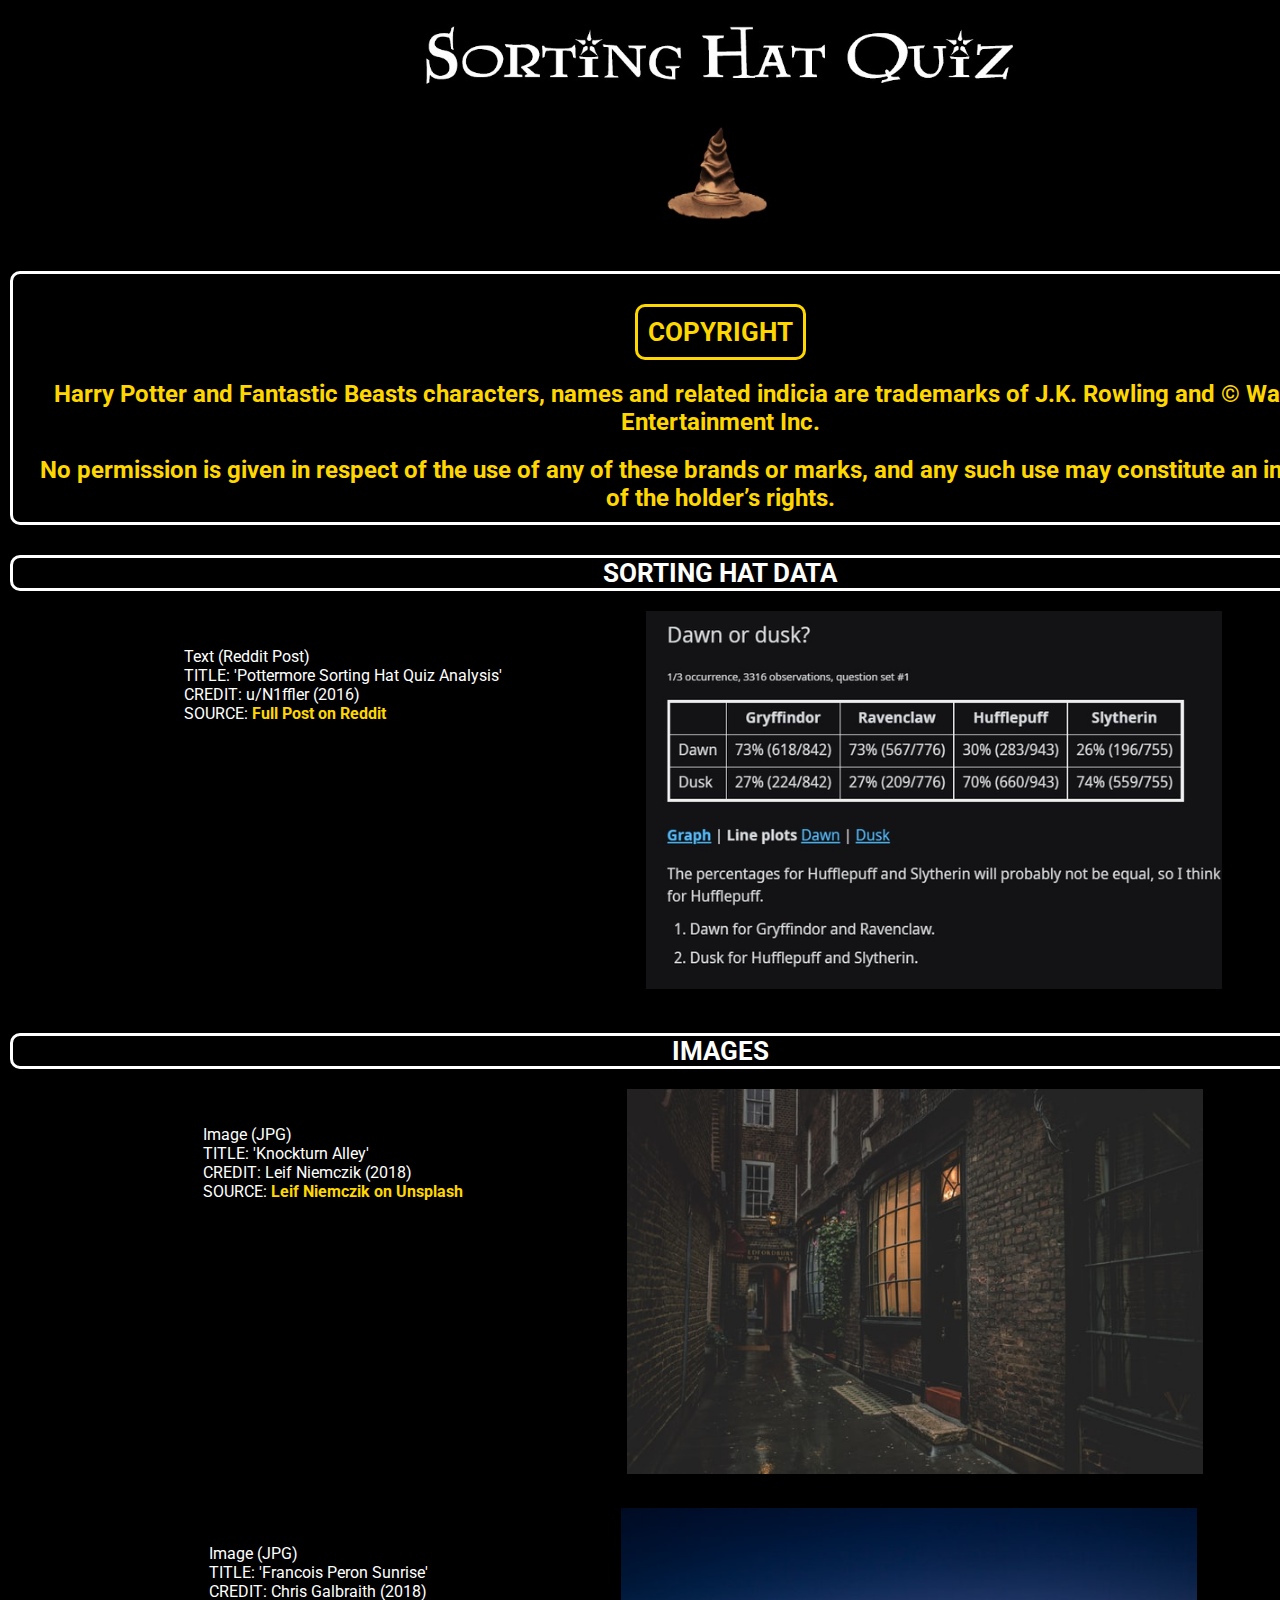
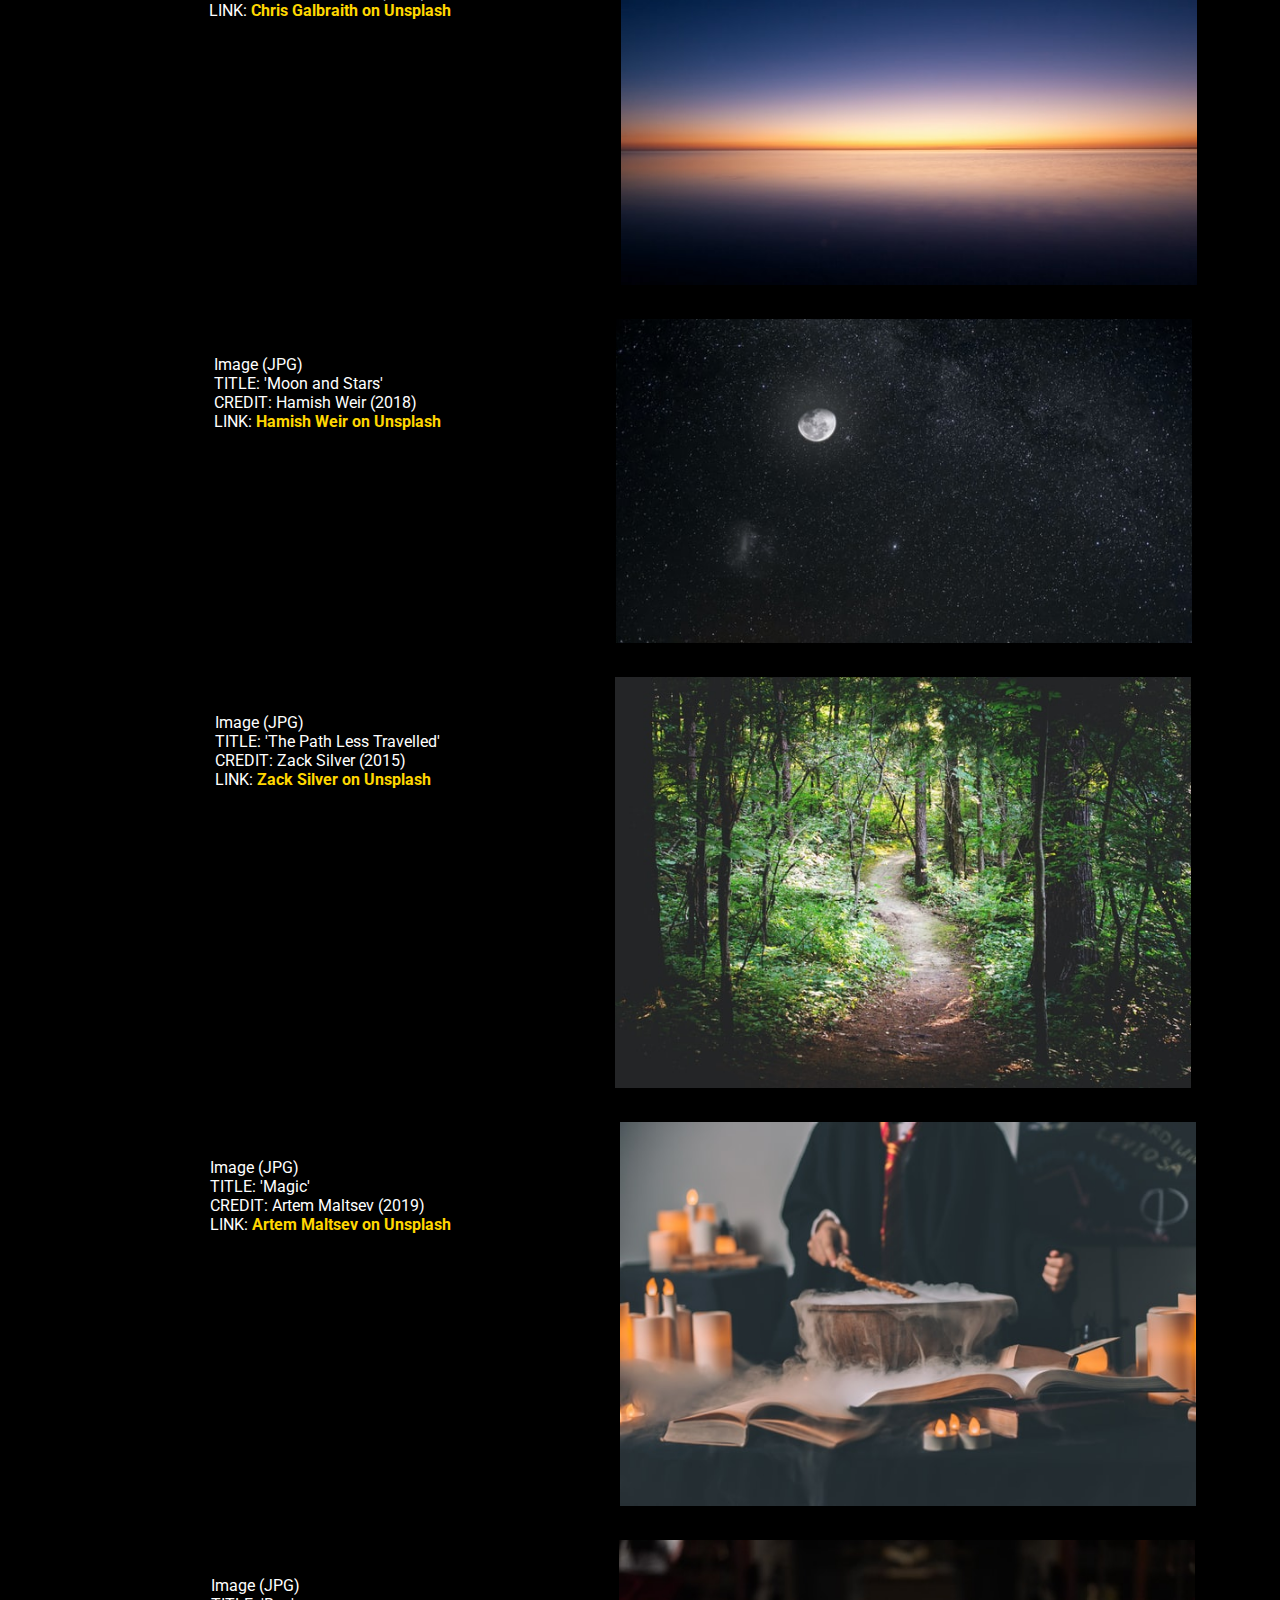
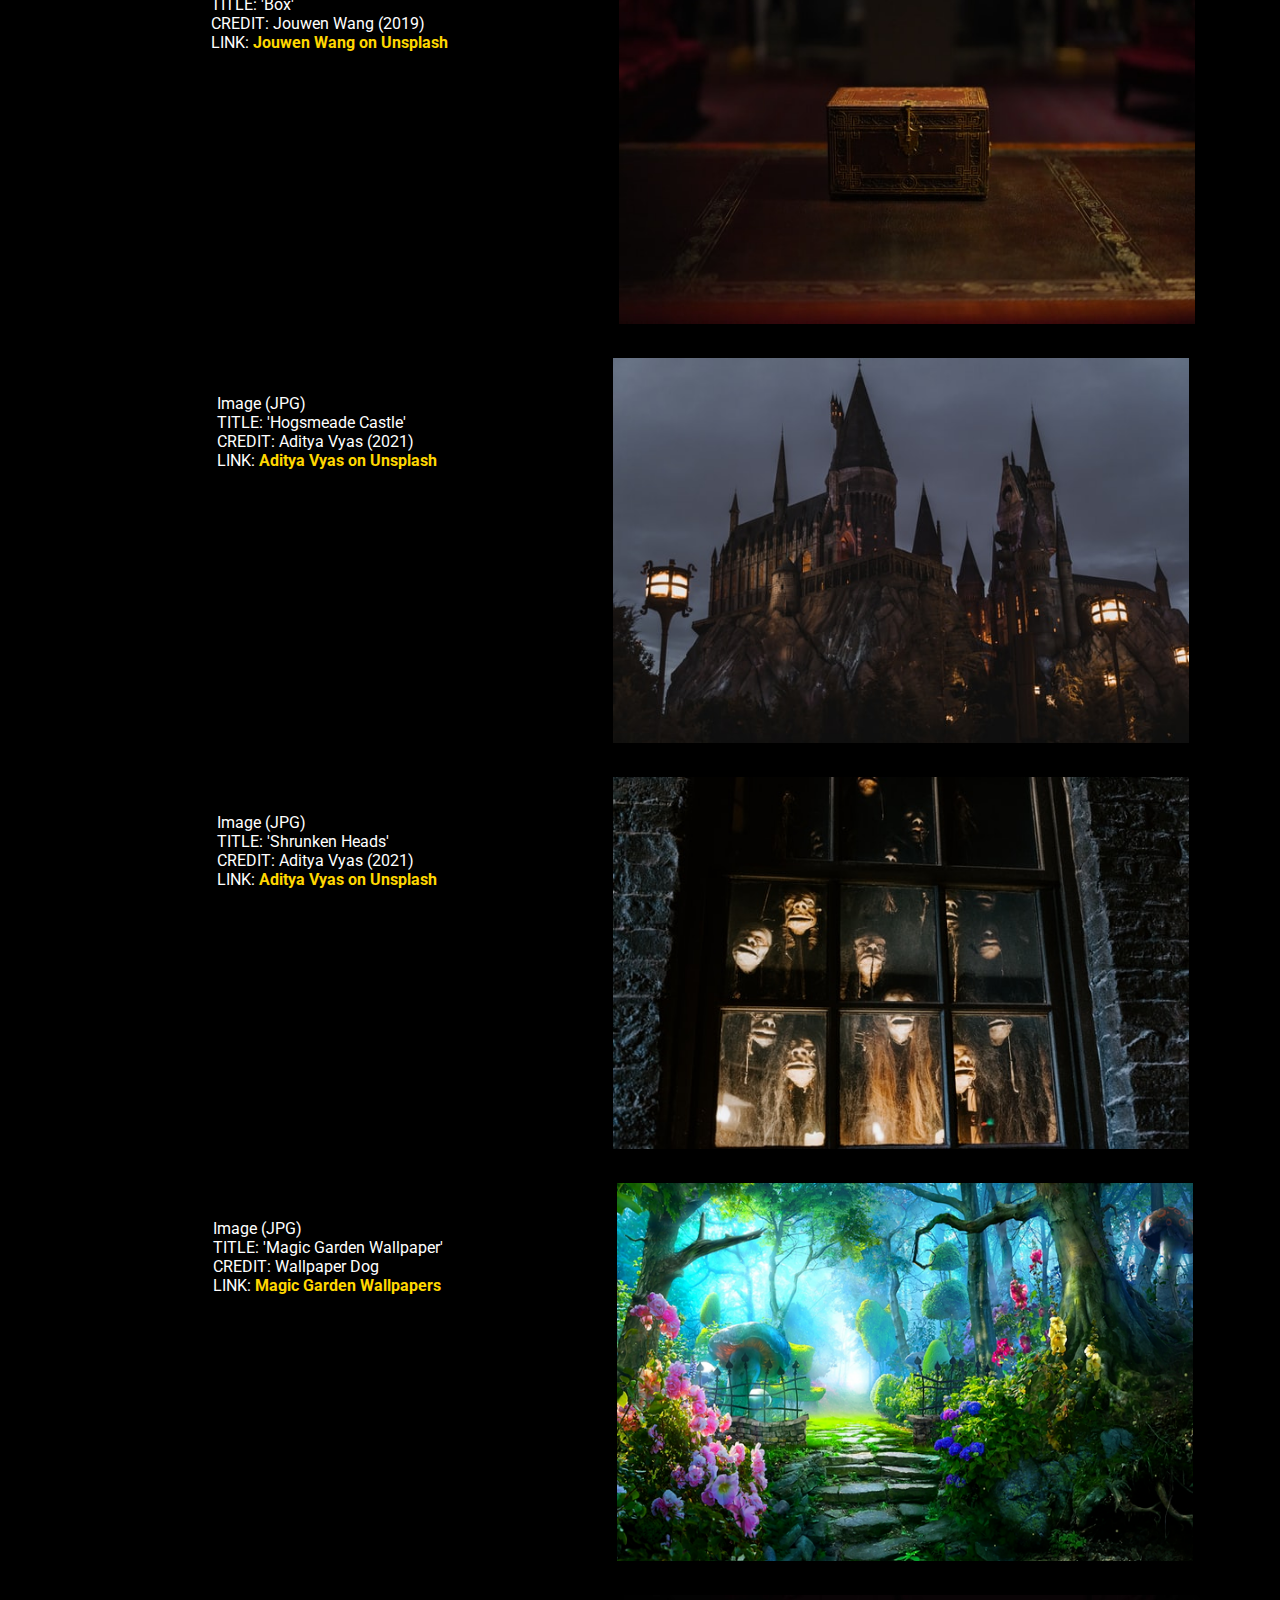
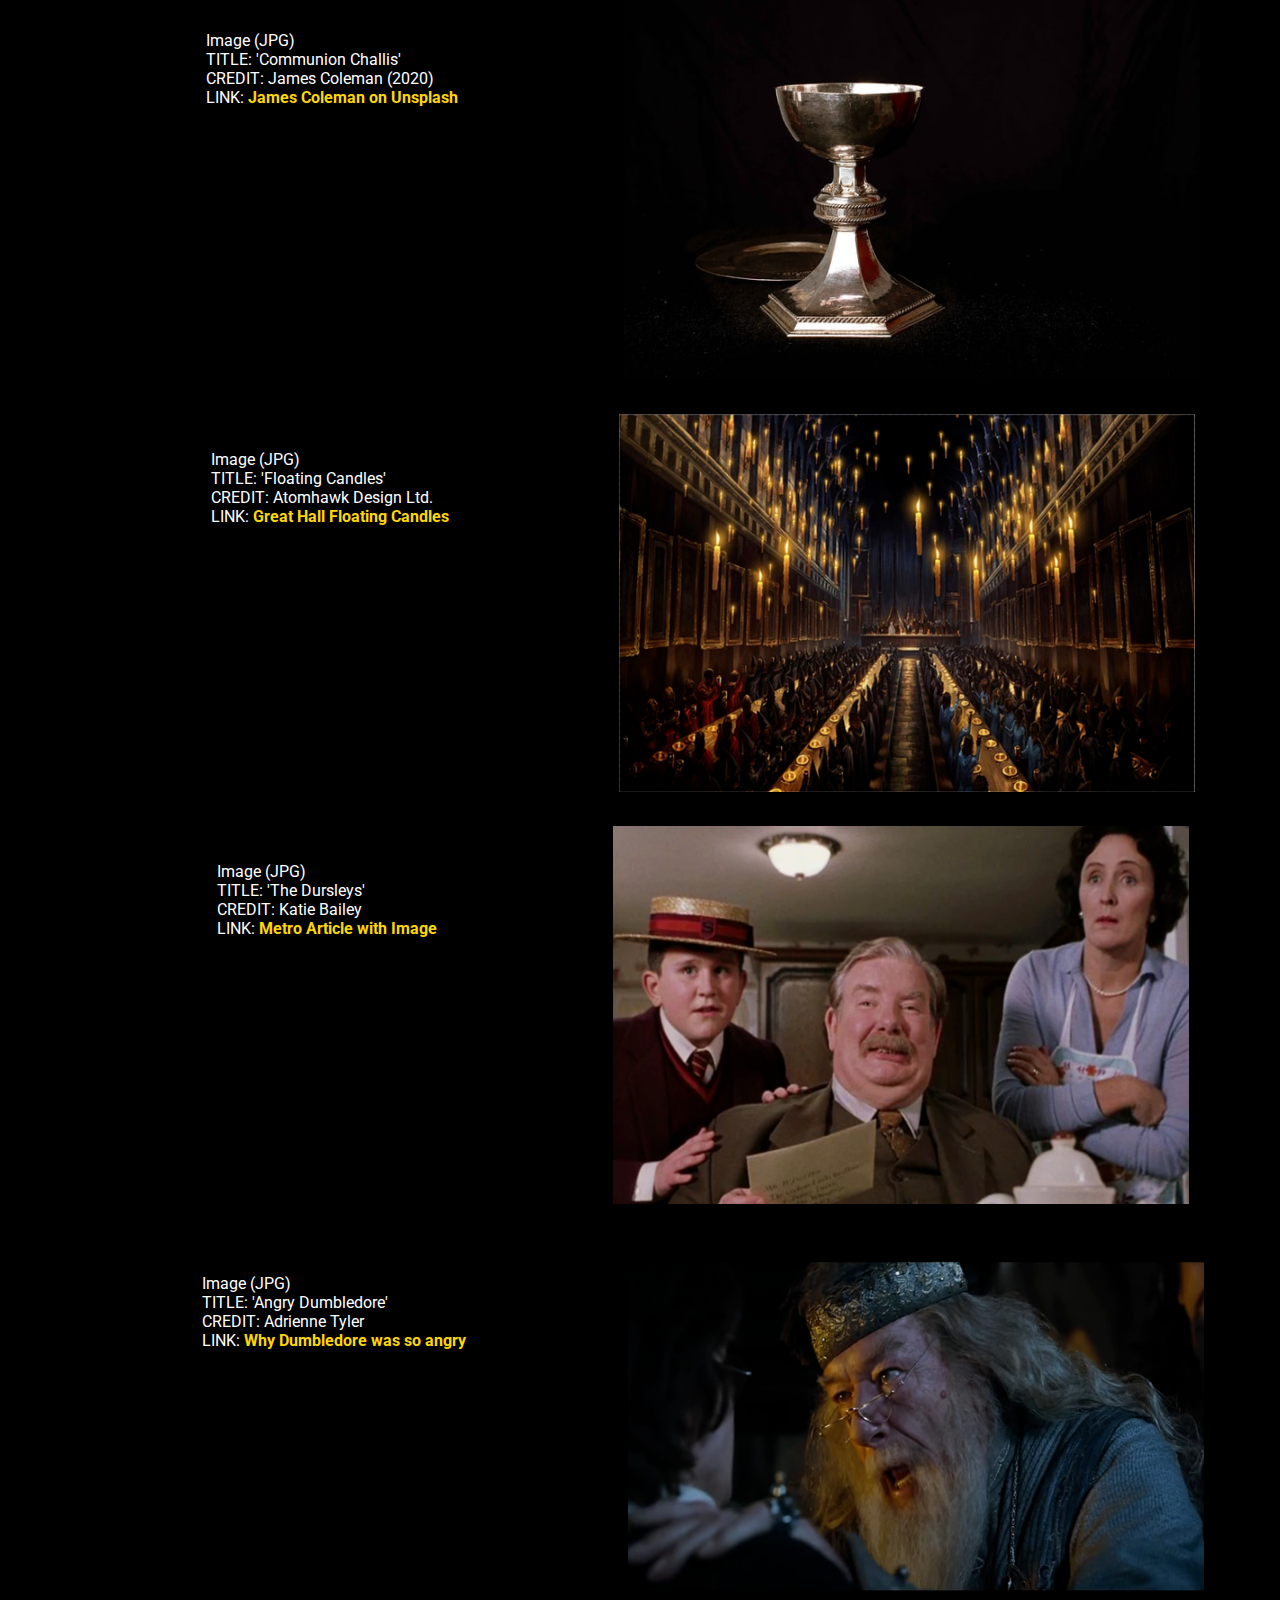
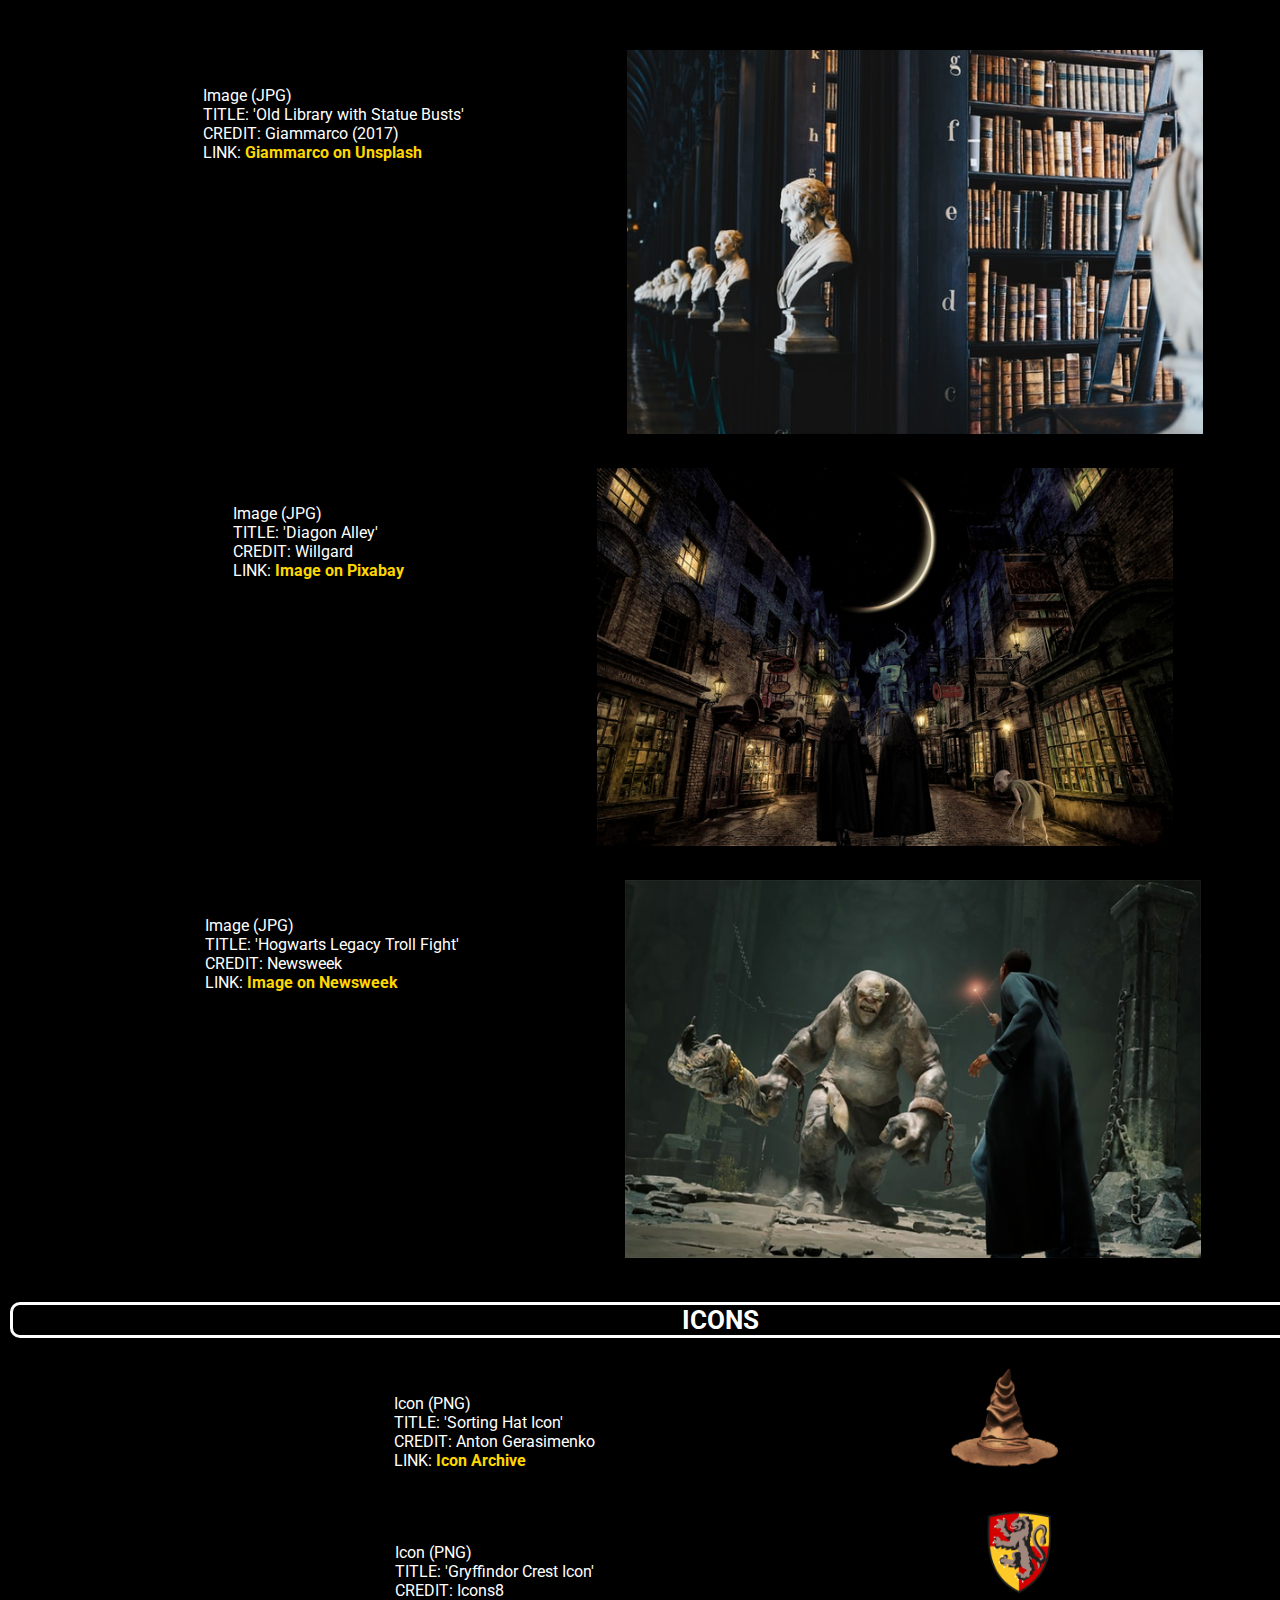
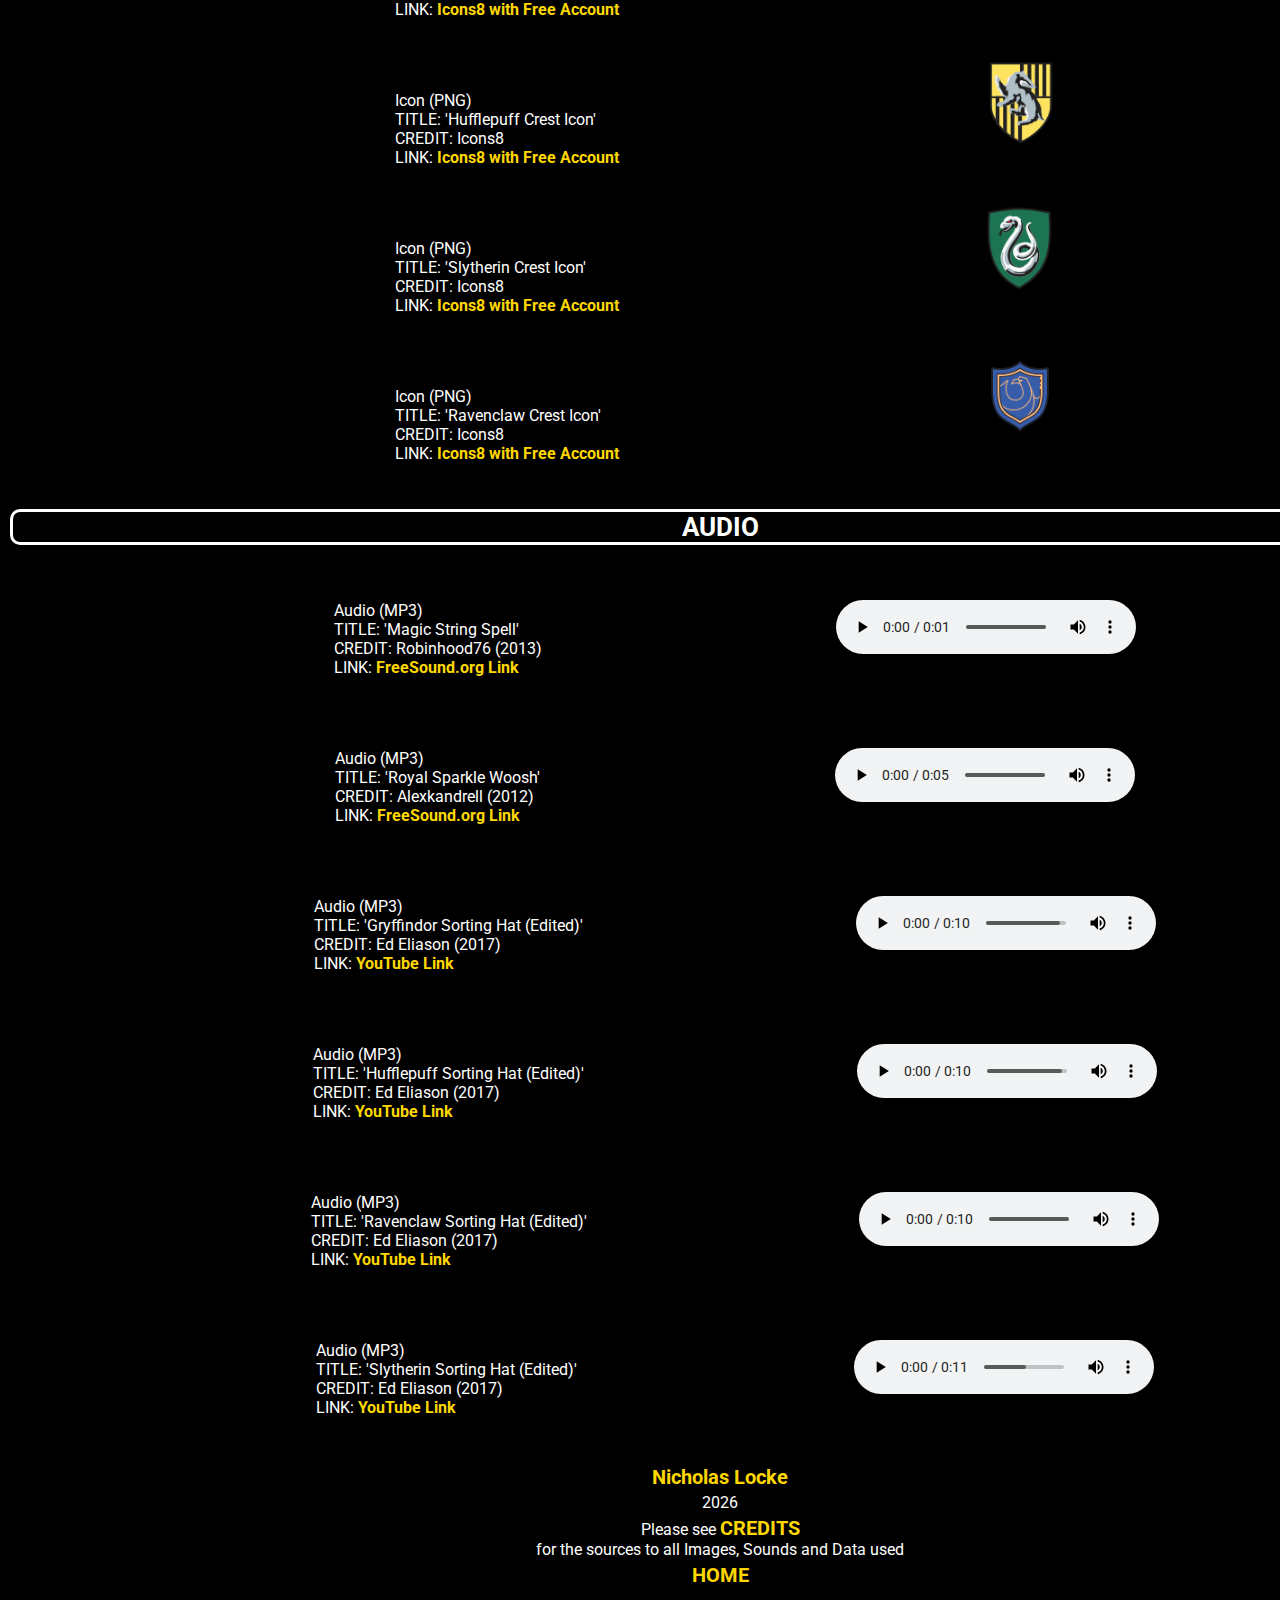
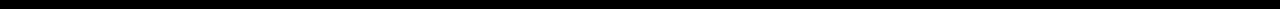
==== commit 92100dd4: "Add files via upload" ====
--- a/credits.html
+++ b/credits.html
@@ -4,7 +4,7 @@
         <meta charset="UTF-8">
         <title>Sorting Hat Quiz | CREDITS</title>
         <meta name="viewport" content="width=device-width, initial-scale=1">
-        <link rel="stylesheet" type="text/css" href="index.css">
+        <link rel="stylesheet" type="text/css" href="style.css">
         <link rel="preconnect" href="https://fonts.googleapis.com">
         <link rel="preconnect" href="https://fonts.gstatic.com" crossorigin>
         <link href="https://fonts.googleapis.com/css2?family=Cinzel+Decorative:wght@400;700&display=swap" rel="stylesheet">
@@ -15,7 +15,7 @@
         <link rel="preconnect" href="https://fonts.googleapis.com">
         <link rel="preconnect" href="https://fonts.gstatic.com" crossorigin>
         <link href="https://fonts.googleapis.com/css2?family=Merriweather:ital,wght@1,700&display=swap" rel="stylesheet">
-        <script type="text/javascript" src="script.js"></script>
+        <script src="script.js"></script>
     </head>
     <body>
         <div id="page">
@@ -27,7 +27,6 @@
                 <h2 class="copyrightInfo">Harry Potter and Fantastic Beasts characters, names and related indicia are trademarks of J.K. Rowling and © Warner Bros. Entertainment Inc.</h2>
                 <h2 class="copyrightInfo">No permission is given in respect of the use of any of these brands or marks, and any such use may constitute an infringement of the holder’s rights.</h2>
             </div>
-
             <h2 class="credit-heading">SORTING HAT DATA</h2>
             <div class="credit-image">
                 <div class="creditsText">
@@ -218,7 +217,7 @@
                         <li>Image (JPG)</li>
                         <li>TITLE: 'Old Library with Statue Busts'</li>
                         <li>CREDIT: Giammarco (2017)</li>
-                        <li>LINK: <a href="https://unsplash.com/photos/zeH-ljawHtg">Giammarco on Unsplash</a></li>
+                        <li>LINK: <a href="https://unsplash.com/photos/zeH-ljawHtg" target="none">Giammarco on Unsplash</a></li>
                     </ul>
                 </div>
                 <div class="creditsExample">
@@ -231,7 +230,7 @@
                         <li>Image (JPG)</li>
                         <li>TITLE: 'Diagon Alley'</li>
                         <li>CREDIT: Willgard</li>
-                        <li>LINK: <a href="https://pixabay.com/illustrations/fantasy-harry-potter-diagon-alley-5064699/">Image on Pixabay</a></li>
+                        <li>LINK: <a href="https://pixabay.com/illustrations/fantasy-harry-potter-diagon-alley-5064699/" target="none">Image on Pixabay</a></li>
                     </ul>
                 </div>
                 <div class="creditsExample">
@@ -244,14 +243,13 @@
                         <li>Image (JPG)</li>
                         <li>TITLE: 'Hogwarts Legacy Troll Fight'</li>
                         <li>CREDIT: Newsweek</li>
-                        <li>LINK: <a href="https://d.newsweek.com/en/full/1638739/hogwarts-legacy-harry-potter-game-screenshot-troll.jpg">Image on Newsweek</a></li>
+                        <li>LINK: <a href="https://d.newsweek.com/en/full/1638739/hogwarts-legacy-harry-potter-game-screenshot-troll.jpg target="none"">Image on Newsweek</a></li>
                     </ul>
                 </div>
                 <div class="creditsExample">
                     <img src="images/troll-fight-small.png" alt="A student holds their wand towards an approaching Mountain Troll">
                 </div>
             </div>
-
             <h2 class="credit-heading">ICONS</h2>
             <div class="credit-image">
                 <div class="creditsText">
@@ -259,7 +257,7 @@
                         <li>Icon (PNG)</li>
                         <li>TITLE: 'Sorting Hat Icon'</li>
                         <li>CREDIT: Anton Gerasimenko</li>
-                        <li>LINK: <a href="https://iconarchive.com/show/harry-potter-icons-by-anton-gerasimenko/sorting-hat-icon.html">Icon Archive</a></li>
+                        <li>LINK: <a href="https://iconarchive.com/show/harry-potter-icons-by-iconka/hat-icon.html" target="none">Icon Archive</a></li>
                     </ul>
                 </div>
                 <div class="creditsExample">
@@ -272,7 +270,7 @@
                         <li>Icon (PNG)</li>
                         <li>TITLE: 'Gryffindor Crest Icon'</li>
                         <li>CREDIT: Icons8</li>
-                        <li>LINK: <a href="https://icons8.com/icon/0MaghjCIlU4Y/gryffindor">Icons8 with Free Account</a></li>
+                        <li>LINK: <a href="https://icons8.com/icon/0MaghjCIlU4Y/gryffindor" target="none">Icons8 with Free Account</a></li>
                     </ul>
                 </div>
                 <div class="creditsExample">
@@ -285,7 +283,7 @@
                         <li>Icon (PNG)</li>
                         <li>TITLE: 'Hufflepuff Crest Icon'</li>
                         <li>CREDIT: Icons8</li>
-                        <li>LINK: <a href="https://icons8.com/icon/z7tMHw3wXwUG/hufflepuff">Icons8 with Free Account</a></li>
+                        <li>LINK: <a href="https://icons8.com/icon/z7tMHw3wXwUG/hufflepuff" target="none">Icons8 with Free Account</a></li>
                     </ul>
                 </div>
                 <div class="creditsExample">
@@ -298,7 +296,7 @@
                         <li>Icon (PNG)</li>
                         <li>TITLE: 'Slytherin Crest Icon'</li>
                         <li>CREDIT: Icons8</li>
-                        <li>LINK: <a href="https://icons8.com/icon/cRceI952fhbT/slytherin">Icons8 with Free Account</a></li>
+                        <li>LINK: <a href="https://icons8.com/icon/cRceI952fhbT/slytherin" target="none">Icons8 with Free Account</a></li>
                     </ul>
                 </div>
                 <div class="creditsExample">
@@ -311,14 +309,13 @@
                         <li>Icon (PNG)</li>
                         <li>TITLE: 'Ravenclaw Crest Icon'</li>
                         <li>CREDIT: Icons8</li>
-                        <li>LINK: <a href="https://icons8.com/icon/x0UqGs4XcKTW/ravenclaw">Icons8 with Free Account</a></li>
+                        <li>LINK: <a href="https://icons8.com/icon/x0UqGs4XcKTW/ravenclaw" target="none">Icons8 with Free Account</a></li>
                     </ul>
                 </div>
                 <div class="creditsExample">
                     <img src="images/icons8-ravenclaw-100.png" alt="The Ravenclaw crest icon">
                 </div>
             </div>
-
             <h2 class="credit-heading">AUDIO</h2>
             <div class="credit-audio">
                 <div class="creditsText">
@@ -326,7 +323,7 @@
                         <li>Audio (MP3)</li>
                         <li>TITLE: 'Magic String Spell'</li>
                         <li>CREDIT: Robinhood76 (2013)</li>
-                        <li>LINK: <a href="https://freesound.org/people/Robinhood76/sounds/178318/">FreeSound.org Link</a></li>
+                        <li>LINK: <a href="https://freesound.org/people/Robinhood76/sounds/178318/" target="none">FreeSound.org Link</a></li>
                     </ul>
                 </div>
                 <div class="creditsExample">
@@ -339,7 +336,7 @@
                         <li>Audio (MP3)</li>
                         <li>TITLE: 'Royal Sparkle Woosh'</li>
                         <li>CREDIT: Alexkandrell (2012)</li>
-                        <li>LINK: <a href="https://freesound.org/people/alexkandrell/sounds/170523/">FreeSound.org Link</a></li>
+                        <li>LINK: <a href="https://freesound.org/people/alexkandrell/sounds/170523/" target="none">FreeSound.org Link</a></li>
                     </ul>
                 </div>
                 <div class="creditsExample">
@@ -352,7 +349,7 @@
                         <li>Audio (MP3)</li>
                         <li>TITLE: 'Gryffindor Sorting Hat (Edited)'</li>
                         <li>CREDIT: Ed Eliason (2017)</li>
-                        <li>LINK: <a href="https://www.youtube.com/watch?v=QIMtW4Jh1Xo&ab_channel=EdEliason">YouTube Link</a></li>
+                        <li>LINK: <a href="https://www.youtube.com/watch?v=QIMtW4Jh1Xo&ab_channel=EdEliason" target="none">YouTube Link</a></li>
                     </ul>
                 </div>
                 <div class="creditsExample">
@@ -365,7 +362,7 @@
                         <li>Audio (MP3)</li>
                         <li>TITLE: 'Hufflepuff Sorting Hat (Edited)'</li>
                         <li>CREDIT: Ed Eliason (2017)</li>
-                        <li>LINK: <a href="https://www.youtube.com/watch?v=VfZ1xZTF_RA&ab_channel=EdEliason">YouTube Link</a></li>
+                        <li>LINK: <a href="https://www.youtube.com/watch?v=VfZ1xZTF_RA&ab_channel=EdEliason" target="none">YouTube Link</a></li>
                     </ul>
                 </div>
                 <div class="creditsExample">
@@ -378,7 +375,7 @@
                         <li>Audio (MP3)</li>
                         <li>TITLE: 'Ravenclaw Sorting Hat (Edited)'</li>
                         <li>CREDIT: Ed Eliason (2017)</li>
-                        <li>LINK: <a href="https://www.youtube.com/watch?v=O9XVYs-aSW0&ab_channel=EdEliason">YouTube Link</a></li>
+                        <li>LINK: <a href="https://www.youtube.com/watch?v=O9XVYs-aSW0&ab_channel=EdEliason" target="none">YouTube Link</a></li>
                     </ul>
                 </div>
                 <div class="creditsExample">
@@ -391,7 +388,7 @@
                         <li>Audio (MP3)</li>
                         <li>TITLE: 'Slytherin Sorting Hat (Edited)'</li>
                         <li>CREDIT: Ed Eliason (2017)</li>
-                        <li>LINK: <a href="https://www.youtube.com/watch?v=ozC4uWuJ-d0&ab_channel=EdEliason">YouTube Link</a></li>
+                        <li>LINK: <a href="https://www.youtube.com/watch?v=ozC4uWuJ-d0&ab_channel=EdEliason" target="none">YouTube Link</a></li>
                     </ul>
                 </div>
                 <div class="creditsExample">
@@ -399,7 +396,7 @@
                 </div>
             </div>
             <footer class="mainFooter">
-                <p><a href="https://github.com/nloc1929" target="#">Nicholas Locke</a></p>
+                <p><a href="https://github.com/nloc1929" target="none">Nicholas Locke</a></p>
                 <p><span id="date_year"></span></p>
                 <p>Please see <a href="credits.html">CREDITS</a> <br>for the sources to all Images, Sounds and Data used</p>
                 <p><a href="index.html">HOME</a> <br></p>
@@ -410,8 +407,6 @@
                 </script>
             </footer>
         </div>
-
-
         <!-- AUDIO FILES -->
         <audio id="gryffindorAudio"><source src="audio/Gryffindor(edited).mp3"></audio>
         <audio id="ravenclawAudio"><source src="audio/Ravenclaw(edited).mp3"></audio>
@@ -419,6 +414,5 @@
         <audio id="slytherinAudio"><source src="audio/Slytherin(edited).mp3"></audio>
         <audio id="buttonAudio"><source src="audio/magic(edited).mp3"></audio>
         <audio id="restartAudio"><source src="audio/Royal-sparkle-woosh-centre.mp3"></audio>
-
     </body>
 </html>--- a/style.css
+++ b/style.css
@@ -0,0 +1,764 @@
+
+/*=========================================================== GENERAL SETUP ===================================================================*/
+
+body {
+    margin: 0;
+    padding: 0;
+    background-color: #000;
+}
+#page {
+    max-width: 100%;
+    background-color: #000;
+}
+
+:root {
+    --goldColor: linear-gradient(gold, goldenrod);
+    --boneWhite: #faf6f0;
+}
+
+/* BACKGROUND IMAGES */
+
+/* 1A: background: url(images/moon-stars-hamish-weir.jpg) no-repeat fixed; */
+/* 2A: background: url(images/daw-dusk-chris-galbraith.jpg) no-repeat fixed; */
+/* 2B: background: url(images/woods-photo-zack-silver.jpg) no-repeat fixed; */
+/* 3A: background: url(images/treasure-chest-jouwen-wang.jpg) no-repeat center fixed; */
+/* 3B: background: url(images/goblet-james-coleman.jpg) no-repeat fixed; */
+/* 4A: background: url(images/troll-fight.png) no-repeat fixed; */
+/* 4B: background: url(images/Magical-Garden_1920x1080.png) no-repeat fixed; */
+/* 5A: background: url(images/cobblestones-leif-niemczik.jpg) no-repeat center fixed; */
+/* 5B: background: url(images/shrunken-heads-aditya-vyas.jpg) no-repeat center fixed; */
+/* 6A: background: url(images/dursleys-2.png) no-repeat center fixed; */
+/* 6B: background: url(images/fantasy-large.jpg) no-repeat center fixed; */
+/* 7A: background: url(images/hogwarts-photo-aditya-vyas.jpg) no-repeat center fixed; */
+/* 7B: background: url(images/potion-artem-maltsev.jpg) no-repeat center fixed; */
+/* 8A: background: url(images/great-hall-2.png) no-repeat center fixed; */
+/* 8B: background: url(images/library-statues-giammarco.jpg) no-repeat center fixed; */
+/* 9A: background: url(images/angry-dumbledore.jpg) no-repeat center fixed; */
+
+
+/*============================================================== ANIMATIONS ===================================================================*/
+
+/* KEYFRAME ANIMATION */
+@keyframes fadeInBack {
+    0%   {background-image: none}
+    50%  {background-image: none} 
+    99%  {background-image: none}
+    100% {background-image: inherit}
+}
+@keyframes fadeIn {
+    0%   {opacity: 0}
+    50%  {opacity: 0} 
+    99%  {opacity: 0}
+    100% {opacity: 1}
+}
+@keyframes example {
+    0%   {top:0%;}
+    25%  {top:500%;}
+    50%  {top:0%;}
+    75%  {top:500%;}
+    100% {top:0%;}
+}
+
+
+/*========================================================= RESPONSIVE LAYOUT =================================================================*/
+
+/*RESPONSIVE LAYOUT*/
+/* max-width 640px, mobile-only styles, use when QAing mobile issues */ 
+@media screen and (max-width: 40em) {
+    #page {
+        max-width: 40em;
+    }
+  }
+  /* min-width 641px and max-width 1024px, use when QAing tablet-only issues */ 
+  @media only screen and (min-width: 40.063em) and (max-width: 64em) {
+    #page {
+        max-width: 64em;
+        min-width: 40.063em;
+    }
+  } 
+  /* min-width 1025px and max-width 1440px, use when QAing large screen-only issues */ 
+  @media only screen and (min-width: 64.063em) and (max-width: 90em) {
+    #page {
+        max-width: 64.063em;
+        min-width: 90em;
+    }
+  } 
+
+
+/*============================================================ MAIN CONTENT ==================================================================*/
+
+/* TITLE IMAGE (SORTING HAT QUIZ) */
+.title-image {
+    display: flex;
+    justify-content: center;
+    align-items: center;
+    background-color: #000;
+}
+.title-image img {
+    width: 50%;
+}
+#question-count1, #question-count2 {
+    color: #FFF;
+    font-family: 'Cinzel', serif;
+    font-weight: bold;
+}
+
+/* OPENING MODAL SCREEN */
+.modal-opening {
+    display: flex;
+    justify-content: center;
+    align-items: center;
+    flex-direction: column;
+    background-color: #fefefe;
+    margin: 5% auto;
+    padding: 20px 20px 60px 20px;
+    border: 2px solid #fefefe;
+    color: #FFF;
+    border-radius: 10px;
+    width: 80%;
+    height: 80%;
+}
+.subtitle {
+    display: flex;
+    justify-content: center;
+    align-items: center;
+    text-align: center;
+    font-family: 'Cinzel', serif;
+    color: #FFF;
+    font-size: 22px;
+}
+.sortingHatIcon {
+    display: flex;
+    justify-content: center;
+    align-items: center;
+}
+.sortingHatIcon img {
+    margin: auto;
+    width: 80px;
+    height: 80px;
+    position: relative;
+}
+.gameDescription {
+    display: flex;
+    justify-content: center;
+    align-items: center;
+    flex-direction: column;
+    margin: 20px;
+    margin-top: 50px;
+}
+.gameDescription h2 {
+    margin: auto;
+    color: #FFF;
+    font-size: 36px;
+    font-family: 'Cinzel', serif;
+    text-align: center;
+}
+
+
+/* QUESTION 1 CSS (2-PART QUESTION) */
+/* 1: MOON OR STARS? */
+.question1 {
+    display: flex;
+    justify-content: center;
+    align-items: center;
+    flex-direction: column;
+    background: url(images/moon-stars-hamish-weir.jpg) no-repeat fixed;
+    padding: 20px;
+    height: 550px;
+    font-family: 'Cinzel Decorative', cursive;
+}
+.question1 h2 {
+    color: #FFF;
+    text-align: center;
+    background-color: rgb(0, 0, 0, 0.6);
+    padding: 20px;
+    border-radius: 10px;
+    font-size: 20px;
+}
+.question1 .buttons {
+    display: flex;
+    justify-content: center;
+    align-items: center;
+    flex-direction: row;
+    gap: 0px;
+    width: 50%;
+}
+.buttons button {
+    padding: 30px;
+    margin: 10px;
+    cursor: pointer;
+    font-family: 'Cinzel', serif;
+    font-size: 16px;
+    border-radius: 10px;
+    transition: 0.2s;
+}
+.buttons button:hover {
+    box-shadow: #FFF 0px 0px 10px 10px;
+    filter: brightness(1.1);
+    background: none;
+    color: var(--boneWhite);
+    background-color: rgb(0, 0, 0, 0.7);
+}
+
+
+/* QUESTION 2 CSS (2-PART QUESTION) */
+/* 2A: DUSK OR DAWN? */
+/* 2B: FOREST OR RIVER? */
+.question2 {
+    display: none;
+    justify-content: center;
+    align-items: center;
+    flex-direction: column;
+    padding: 20px;
+    height: 550px;
+    font-family: 'Cinzel Decorative', cursive;
+}
+.question2 h2 {
+    color: #FFF;
+    text-align: center;
+    background-color: rgb(0, 0, 0, 0.6);
+    padding: 20px;
+    border-radius: 10px;
+    font-size: 20px;
+}
+.question2 .buttons {
+    display: flex;
+    justify-content: center;
+    align-items: center;
+    flex-direction: row;
+    width: 50%;
+}
+
+
+/* QUESTION 3 CSS (4-PART QUESTION) */
+/* 3A: FOUR CHESTS */
+/* 3B: FOUR GOBLETS */
+.question3 {
+    display: none;
+    justify-content: center;
+    align-items: center;
+    flex-direction: column;
+    padding: 20px 20px 100px 20px;
+    height: 570px;
+    font-family: 'Cinzel Decorative', cursive;
+}
+.question3 h2 {
+    color: #FFF;
+    text-align: center;
+    margin-top: 80px;
+    background-color: rgb(0, 0, 0, 0.6);
+    padding: 20px;
+    border-radius: 10px;
+    font-size: 18px;
+}
+
+
+/* QUESTION 4 CSS (4-PART QUESTION) */
+/* 4A: BRIDGE TROLL FIGHT */
+/* 4B: MAGICAL GARDEN */
+.question4 {
+    display: none;
+    justify-content: center;
+    align-items: center;
+    flex-direction: column;
+    padding: 20px 20px 100px 20px;
+    height: 650px;
+    font-family: 'Cinzel Decorative', cursive;
+}
+.question4 h2 {
+    color: #FFF;
+    text-align: center;
+    margin-top: 80px;
+    background-color: rgb(0, 0, 0, 0.6);
+    padding: 20px;
+    border-radius: 10px;
+}
+#answer-4A, #answer-4B, #answer-4C, #answer-4D {
+    height: 160px;
+    min-height: 160px;
+}
+
+
+/* BUTTONS CLASS FROM Q3 -> Q6 */
+.buttons-row {
+    display: flex;
+    justify-content: center;
+    align-items: stretch;
+    flex-direction: row;
+    gap: 0px;
+    width: 70%;
+    max-width: 100%;
+}
+.buttons-row button {
+    padding: 10px;
+    margin: 10px;
+    cursor: pointer;
+    width: 300px;
+    height: 240px;
+    min-width: 160px;
+    min-height: 240px;
+    font-family: 'Cinzel', serif;
+    font-size: 14px;
+    border-radius: 10px;
+    transition: 0.2s;
+}
+.buttons-row button:hover {
+    box-shadow: #FFF 0px 0px 10px 10px;
+    background: none;
+    color: var(--boneWhite);
+    background-color: rgb(0, 0, 0, 0.7);
+}
+
+
+/* QUESTION 5 CSS (4-PART QUESTION) */
+/* 5A: REMEMBERED AFTER YOUR DEATH */
+/* 5B: WHICH NIGHTMARE? */
+
+/* QUESTION 6 CSS (4-PART QUESTION) */
+/* 6A: A MUGGLE CONFRONTS YOU AND ACCUSES YOU OF BEING A WITCH/WIZARD. DO YOU? */
+/* 6B: LATE AT NIGHT YOU HEAR A MAGICAL CRY. DO YOU? */
+
+/* QUESTION 7 CSS (4-PART QUESTION) */
+/* 7A: WHICH ROAD TEMPTS YOU THE MOST? */
+/* 7B: GIVEN THE CHOICE, WOULD YOU INVENT A POTION THAT... */
+
+/* QUESTION 8 CSS (4-PART QUESTION) */
+/* 8A: WHICH OF THE FOLLOWING WOULD YOU HATE PEOPLE TO CALL YOU? */
+/* 8B: HOW WOULD YOU LIKE TO BE KNOWN TO HISTORY? */
+.question5, .question6, .question7, .question8 {
+    display: none;
+    justify-content: center;
+    align-items: center;
+    flex-direction: column;
+    padding: 20px 20px 100px 20px;
+    height: 570px;
+    font-family: 'Cinzel Decorative', cursive;
+}
+.question5 h2, .question6 h2, .question7 h2, .question8 h2 {
+    color: #FFF;
+    text-align: center;
+    margin-top: 60px;
+    width: 70%;
+    background-color: rgb(0, 0, 0, 0.6);
+    padding: 20px;
+    border-radius: 10px;
+    font-size: 18px;
+}
+
+
+/* QUESTION 9 CSS (2-PART QUESTION) */
+/* 9A: DID YOU PUT YOUR NAME INTO THE GOBLET OF FIRE? */
+.question9 {
+    display: none;
+    justify-content: center;
+    align-items: center;
+    flex-direction: column;
+    background: url(images/angry-dumbledore.jpg) no-repeat center fixed;
+    padding: 20px;
+    height: 550px;
+    font-family: 'Cinzel Decorative', cursive;
+}
+.question9 h2 {
+    color: #FFF;
+    text-align: center;
+    background-color: rgb(0, 0, 0, 0.6);
+    padding: 10px;
+    border-radius: 10px;
+    font-size: 20px;
+}
+.question9 .buttons {
+    display: flex;
+    justify-content: center;
+    align-items: center;
+    flex-direction: row;
+    width: 50%;
+}
+
+
+/* BUTTONS CLASS FROM Q7 -> Q9 */
+.buttons-row-small {
+    display: flex;
+    justify-content: center;
+    align-items: stretch;
+    flex-direction: row;
+    gap: 0px;
+    width: 50%;
+    max-width: 90%;
+}
+.buttons-row-small button {
+    padding: 10px;
+    margin: 10px;
+    cursor: pointer;
+    width: 200px;
+    height: 160px;
+    min-width: 160px;
+    min-height: 160px;
+    font-family: 'Cinzel', serif;
+    font-size: 14px;
+    border-radius: 10px;
+    transition: 0.2s;
+}
+.buttons-row-small button:hover {
+    box-shadow: #FFF 0px 0px 10px 10px;
+    background: none;
+    color: var(--boneWhite);
+    background-color: rgb(0, 0, 0, 0.7);
+}
+
+
+/*============================================================ ENDGAME MODAL =================================================================*/
+
+/* ENDGAME MODAL CSS */
+.modal {
+    display: none; 
+    position: fixed;
+    z-index: 1;
+    left: 0;
+    top: 0;
+    width: 100%; 
+    height: 100%; 
+    overflow: auto;
+    background-color: rgb(0,0,0); 
+    background-color: rgba(0,0,0,0.4);
+}
+.modal-content {
+    display: flex;
+    justify-content: center;
+    align-items: center;
+    flex-direction: column;
+    background-color: #fefefe;
+    margin: 5% auto;
+    padding: 20px;
+    border: 2px solid #fefefe;
+    color: #FFF;
+    border-radius: 10px;
+    width: 80%;
+    animation: fadeInBack 8.5s ease-in;
+}
+.close, .close1 {
+    color: rgb(91, 91, 91);
+    float: right;
+    font-size: 28px;
+    font-weight: bold;
+}
+.close:hover, .close1:hover,
+.close:focus, .close1:focus {
+    color: #FFF;
+    text-decoration: none;
+    cursor: pointer;
+}
+#modalScreen, #endScreen {
+    background-color: #000;
+}
+
+
+/* MODAL MAIN CONTENT */
+/* THREE TRAITS OF EACH HOUSE */
+.traits {
+    display: flex;
+    justify-content: center;
+    align-items: center;
+    text-align: center;
+    font-family: 'Cinzel', serif;
+    color: #FFF;
+    animation: fadeIn 8.5s ease-in;
+}
+/* FINAL HOUSE NAME CSS */
+.finalResult {
+    display: flex;
+    justify-content: center;
+    align-items: center;
+    margin: 20px;
+    margin-top: 50px;
+}
+.finalResult h2 {
+    margin: auto;
+    color: #FFF;
+    font-size: 36px;
+    font-family: 'Cinzel', serif;
+    text-align: center;
+    animation: fadeIn 8.5s ease-in;
+}
+/* SORTING HAT ICON CSS */
+.finalResultImg {
+    display: flex;
+    justify-content: center;
+    align-items: center;
+}
+.finalResultImg img {
+    margin: auto;
+    width: 80px;
+    height: 80px;
+    position: relative;
+    animation-name: example;
+    animation-duration: 4.25s;
+    animation-iteration-count: 2;
+}
+
+/* HOUSE CREST ICON */
+.houseCrest {
+    animation: fadeIn 8.5s ease-in;
+}
+/* WELCOME TO [HOUSE NAME] */
+.welcomeMessage {
+    display: flex;
+    justify-content: center;
+    align-items: center;
+    animation: fadeIn 8.5s ease-in;
+}
+.welcomeMessage p {
+    font-family: 'Cinzel Decorative', cursive;
+    font-weight: bold;
+    font-variant: uppercase;
+    text-align: center;
+    font-size: 24px;
+    margin: auto;
+}
+/* BRIEF DESCRIPTION OF HOUSE */
+.houseDescription {
+    display: flex;
+    justify-content: center;
+    align-items: center;
+    animation: fadeIn 8.5s ease-in;
+}
+.houseDescription p {
+    width: 70%;
+    font-family: 'Roboto', sans-serif;
+    font-size: 16px;
+    text-align: center;
+    color: #faf6f0;
+}
+
+/* FOUR HOUSES PERCENTAGE STATS CSS */
+.scoreDisplay {
+    display: flex;
+    justify-content: center;
+    flex-wrap: wrap;
+    flex-direction: row;
+    gap: 5px;
+    margin: 10px;
+    animation: fadeIn 8.5s ease-in;
+}
+.scoreDisplay div {
+    background-color: rgb(30, 30, 30);
+    margin: 5px;
+    width: 38%;
+    height: 30%;
+    max-width: 100%;
+    max-height: 20%;
+    padding: 10px;
+    border-style: solid;
+    border-color: #fefefe;
+    border-radius: 20px;
+}
+.scoreDisplay h2 {
+    color:#f4f7f8;
+    text-align: center;
+    font-family: 'Cinzel', serif;
+    font-size: 14px;
+    background-color: rgb(0, 0, 0, 0.4);
+    padding: 10px 5px;
+    border-radius: 10px;
+    max-width: 90%;
+    width: 90%;
+}
+.scoreDisplay p {
+    margin: auto;
+    text-align: center;
+    font-family: 'Cinzel', serif;
+    font-size: 13px;
+
+}
+#gryffScore {
+    background-image: linear-gradient(rgba(161, 17, 17, 0.957), rgb(67, 1, 1));
+}
+#ravenScore {
+    background-image: linear-gradient(rgb(0, 73, 79), rgb(0, 0, 78));
+}
+#huffleScore {
+    background-image: linear-gradient(goldenrod, rgb(101, 39, 0));
+}
+#slythScore {
+    background-image: linear-gradient(#002009, rgb(1, 59, 38));
+}
+
+/* HOUSE QUOTE SECTION */
+.quoteContent {
+    font-family: 'Merriweather', serif;
+    font-size: 20px;
+    width: 50%;
+    text-align: center;
+    color:#faf6f0;
+    margin: auto;
+    margin-bottom: 0px;
+    animation: fadeIn 8.5s ease-in;
+}
+.quotePerson {
+    display: flex;
+    justify-content: center;
+    align-items: center;
+    animation: fadeIn 8.5s ease-in;
+}
+.quotePerson, .quotePerson p {
+    font-family: 'Roboto', sans-serif;
+    font-size: 16px;
+    font-weight: bold;
+    width: 100%;
+    text-align: center;
+    color:#faf6f0;
+    padding: 0px 0px 5px 0px;
+    margin: 0px;
+}
+.quoteSource p {
+    font-family: 'Roboto', sans-serif;
+    font-size: 14px;
+    font-weight: bold;
+    width: 100%;
+    text-align: center;
+    color:#faf6f0;
+    margin: auto;
+    margin-bottom: 20px;
+    animation: fadeIn 8.5s ease-in;
+}
+
+/* PLAY AGAIN BUTTON TO RESET */
+.playAgain, .playGame {
+    display: flex;
+}
+.playAgain button, .playGame button {
+    margin: auto;
+    padding: 10px 20px;
+    font-size: 16px;
+    font-weight: bold;
+    transition: 0.5s;
+    border-radius: 10px;
+    margin-top: 20px;
+    background-image: linear-gradient(gold, goldenrod);
+}
+.playAgain button:hover, .playGame button:hover {
+    transform: scale(1.1);
+    border-style: solid;
+    border-color: black;
+    cursor: pointer;
+    filter: contrast(1.5);
+}
+
+
+
+/*============================================================= CREDITS PAGE =================================================================*/
+
+/* HOME IMAGE (SORTING HAT IMAGE LINK) */
+.home-image {
+    display: flex;
+    justify-content: center;
+    align-items: center;
+    background-color: #000;
+}
+.home-image img {
+    width: 50%;
+}
+
+/* CREDITS HEADINGS CSS */
+.credit-heading {
+    display: flex;
+    justify-content: center;
+    align-content: center;
+    flex-wrap: wrap;
+    margin: 10px;
+    margin-top: 30px;
+    font-size: 26px;
+    font-family: 'Roboto', sans-serif;
+    color: #FFF;
+    border-style: solid;
+    border-color: #FFF;
+    border-radius: 10px;
+}
+#copyrightHeading {
+    padding: 10px;
+    color: gold;
+    border-color: gold;
+}
+.copyrightInfo {
+    font-size: 24px;
+    text-align: center;
+    margin: 10px 20px;
+    color: gold;
+}
+
+/* CREDITS TEXT AND MEDIA CSS */
+.creditsText {
+    font-family: 'Roboto', sans-serif;
+    color: #FFF;
+    margin-top: 30px;
+}
+.creditsText a {
+    text-decoration: none;
+    color: gold;
+    font-weight: bold;
+    transition: 0.2s;
+}
+.creditsText a:hover {
+    filter: brightness(1.1);
+    text-shadow: #f4f7f8 5px;
+}
+.credit-image {
+    display: flex;
+    justify-content: space-evenly;
+    align-content: center;
+    flex-wrap: wrap;
+    margin: 10px;
+}
+.credit-image li {
+    list-style-type: none;
+}
+.credit-audio {
+    display: flex;
+    justify-content: space-evenly;
+    align-content: center;
+    flex-wrap: wrap;
+    margin: 10px;
+}
+.credit-audio li {
+    list-style-type: none;
+}
+.creditsExample {
+    margin: 10px;
+    border-radius: 5px;
+}
+.creditsExample img {
+    max-width: 90%;
+}
+.creditsExample audio {
+    margin-top: 35px;
+}
+
+
+/*=============================================================== FOOTER =====================================================================*/
+
+/* FOOTER */
+.mainFooter {
+    display: flex;
+    justify-content: center;
+    align-items: center;
+    flex-direction: column;
+    padding: 20px;
+    background-color: #000;
+    color: #FFF;
+    font-family: 'Roboto', sans-serif;
+}
+.mainFooter p {
+    text-align: center;
+    margin: 2px;
+    padding: 0px;
+}
+.mainFooter a {
+    text-decoration: none;
+    color: gold;
+    font-weight: bold;
+    font-size: 20px;
+    transition: 0.2s;
+}
+.mainFooter a:hover {
+    filter: brightness(1.1);
+    text-shadow: #f4f7f8 5px;
+}